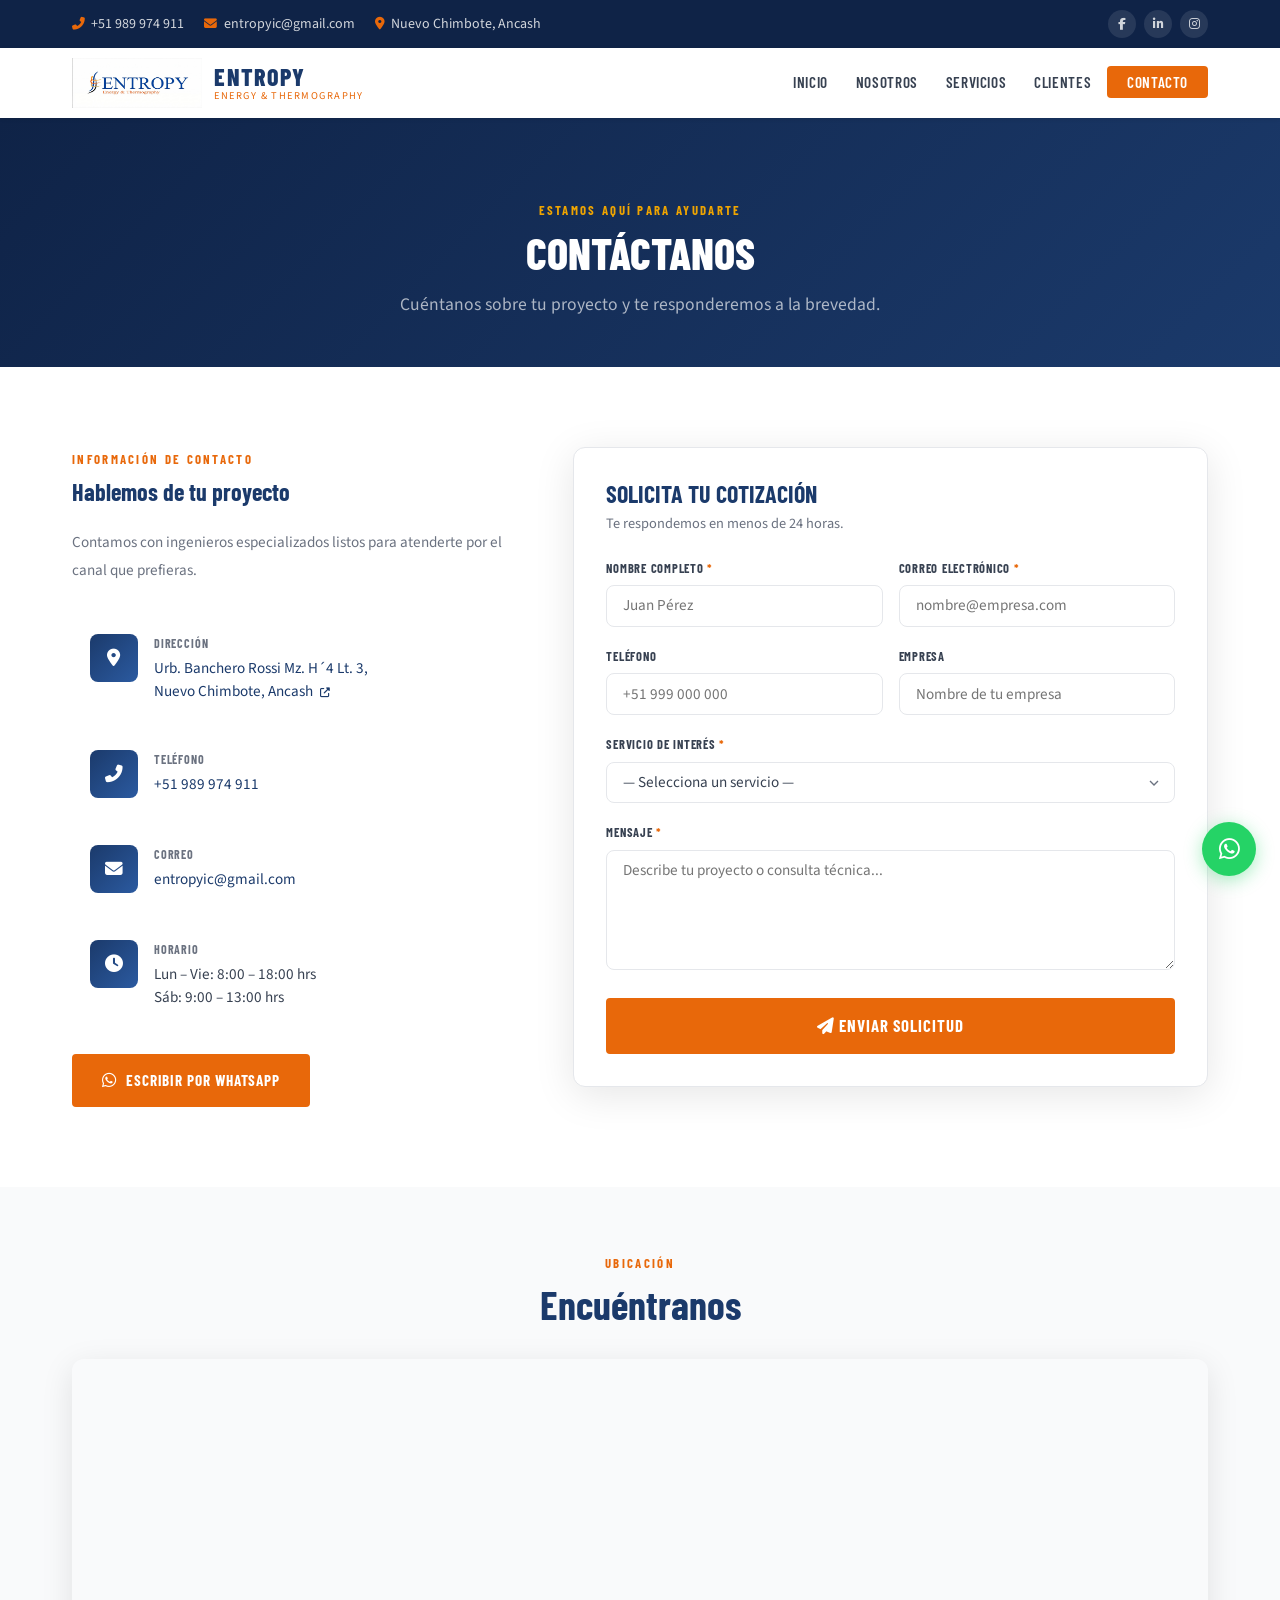
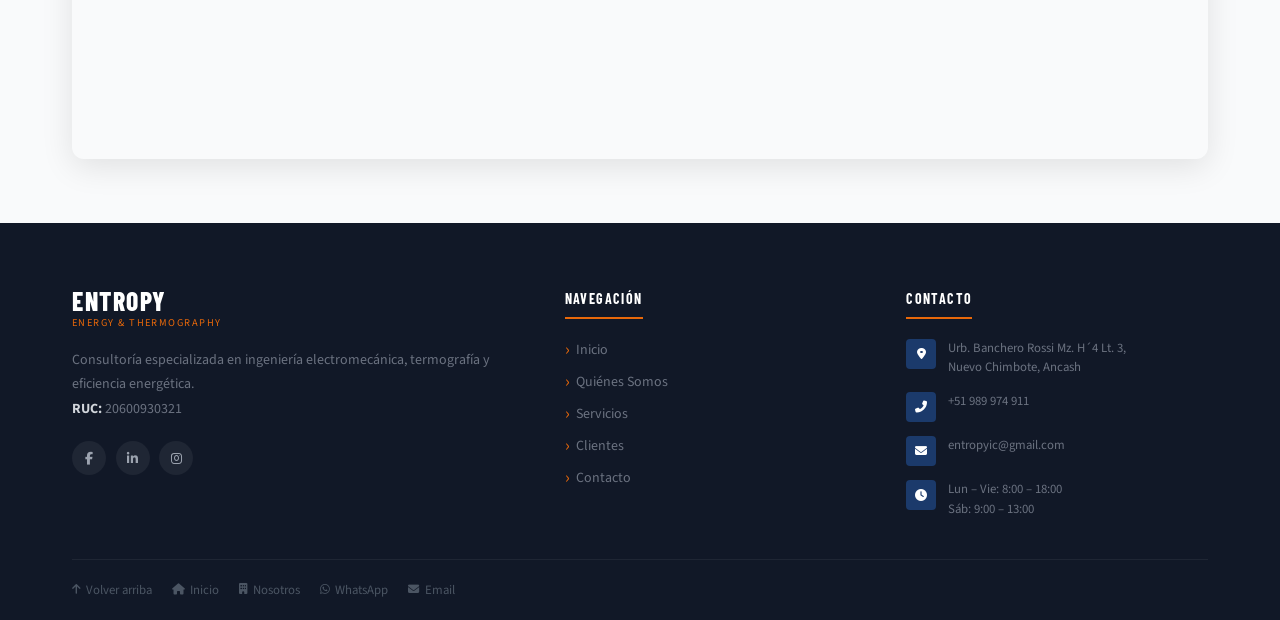
==== contacto.html @ e8231952 "first commit" ====
<!DOCTYPE html>
<html lang="es">
<head>
  <meta charset="UTF-8">
  <meta name="viewport" content="width=device-width, initial-scale=1.0">
  <meta name="description" content="Contacta a Entropy E.I.R.L. — Solicita cotización o consulta técnica especializada.">
  <title>Contacto | Entropy Energy & Thermography</title>
  <link rel="stylesheet" href="css/normalize.css">
  <link rel="stylesheet" href="https://cdnjs.cloudflare.com/ajax/libs/font-awesome/6.5.1/css/all.min.css">
  <link rel="preconnect" href="https://fonts.googleapis.com">
  <link rel="preconnect" href="https://fonts.gstatic.com" crossorigin>
  <link href="https://fonts.googleapis.com/css2?family=Barlow+Condensed:wght@400;600;700;800&family=Source+Sans+3:wght@300;400;600;700&display=swap" rel="stylesheet">
  <link rel="stylesheet" href="css/style.css">
</head>
<body>

  <!-- TOPBAR -->
  <div class="topbar">
    <div class="container">
      <div class="topbar__inner">
        <div class="topbar__contacts">
          <a href="tel:+51989974911" class="topbar__item">
            <i class="fas fa-phone-alt"></i>
            <span>+51 989 974 911</span>
          </a>
          <a href="mailto:entropyic@gmail.com" class="topbar__item topbar__item--hide-sm">
            <i class="fas fa-envelope"></i>
            <span>entropyic@gmail.com</span>
          </a>
          <span class="topbar__item topbar__item--hide-sm">
            <i class="fas fa-map-marker-alt"></i>
            <span>Nuevo Chimbote, Ancash</span>
          </span>
        </div>
        <div class="topbar__right">
          <div class="topbar__social">
            <a href="#" class="topbar__social-link" aria-label="Facebook"><i class="fab fa-facebook-f"></i></a>
            <a href="#" class="topbar__social-link" aria-label="LinkedIn"><i class="fab fa-linkedin-in"></i></a>
            <a href="#" class="topbar__social-link" aria-label="Instagram"><i class="fab fa-instagram"></i></a>
          </div>
        </div>
      </div>
    </div>
  </div>

  <!-- HEADER -->
  <header class="header" id="header">
    <div class="container">
      <nav class="nav" role="navigation" aria-label="Navegación principal">
        <a href="index.html" class="nav__logo-text" aria-label="Entropy - Inicio">
          <img src="images/entropy-logo.webp" alt="" class="nav__logo-symbol" aria-hidden="true">
          <div class="nav__logo-wordmark">
            <span class="nav__logo-name">Entropy</span>
            <span class="nav__logo-sub">Energy &amp; Thermography</span>
          </div>
        </a>
        <ul class="nav__menu" role="list">
          <li><a href="index.html" class="nav__link">Inicio</a></li>
          <li><a href="nosotros.html" class="nav__link">Nosotros</a></li>
          <li><a href="index.html#servicios" class="nav__link">Servicios</a></li>
          <li><a href="index.html#clientes" class="nav__link">Clientes</a></li>
          <li><a href="contacto.html" class="nav__link nav__cta nav__link--active">Contacto</a></li>
        </ul>
        <button class="nav__toggle" aria-label="Abrir menú" aria-expanded="false">
          <span class="nav__toggle-bar"></span>
          <span class="nav__toggle-bar"></span>
          <span class="nav__toggle-bar"></span>
        </button>
      </nav>
    </div>
    <nav class="nav__mobile" aria-label="Menú móvil">
      <a href="index.html" class="nav__mobile-link">Inicio</a>
      <a href="nosotros.html" class="nav__mobile-link">Nosotros</a>
      <a href="index.html#servicios" class="nav__mobile-link">Servicios</a>
      <a href="index.html#clientes" class="nav__mobile-link">Clientes</a>
      <a href="contacto.html" class="nav__mobile-link">Contacto</a>
    </nav>
  </header>

  <main>

    <section class="contact-hero" aria-labelledby="contact-title">
      <div class="container">
        <span class="section__eyebrow" style="color:#F0A500;">Estamos aquí para ayudarte</span>
        <h1 class="contact-hero__title" id="contact-title">Contáctanos</h1>
        <p class="contact-hero__subtitle">Cuéntanos sobre tu proyecto y te responderemos a la brevedad.</p>
      </div>
    </section>

    <section class="contact-section">
      <div class="container">
        <div class="contact-section__grid">

          <!-- Info -->
          <div>
            <span class="section__eyebrow">Información de Contacto</span>
            <h2 class="section__title" style="font-size:1.5rem;margin-bottom:1.5rem;">Hablemos de tu proyecto</h2>
            <p style="color:var(--gray-500);line-height:1.8;margin-bottom:2rem;font-size:0.95rem;">
              Contamos con ingenieros especializados listos para atenderte por el canal que prefieras.
            </p>

            <div class="contact-info__card">
              <div class="contact-info__icon"><i class="fas fa-map-marker-alt"></i></div>
              <div>
                <div class="contact-info__label">Dirección</div>
                <div class="contact-info__value">
                  <a href="https://maps.google.com/?q=Nuevo+Chimbote+Ancash+Peru" target="_blank" rel="noopener">
                    Urb. Banchero Rossi Mz. H´4 Lt. 3,<br>Nuevo Chimbote, Ancash
                    <i class="fas fa-external-link-alt" style="font-size:0.65em;margin-left:4px;"></i>
                  </a>
                </div>
              </div>
            </div>

            <div class="contact-info__card">
              <div class="contact-info__icon"><i class="fas fa-phone-alt"></i></div>
              <div>
                <div class="contact-info__label">Teléfono</div>
                <div class="contact-info__value">
                  <a href="tel:+51989974911">+51 989 974 911</a>
                </div>
              </div>
            </div>

            <div class="contact-info__card">
              <div class="contact-info__icon"><i class="fas fa-envelope"></i></div>
              <div>
                <div class="contact-info__label">Correo</div>
                <div class="contact-info__value">
                  <a href="mailto:entropyic@gmail.com">entropyic@gmail.com</a>
                </div>
              </div>
            </div>

            <div class="contact-info__card">
              <div class="contact-info__icon"><i class="fas fa-clock"></i></div>
              <div>
                <div class="contact-info__label">Horario</div>
                <div class="contact-info__value">Lun – Vie: 8:00 – 18:00 hrs<br>Sáb: 9:00 – 13:00 hrs</div>
              </div>
            </div>

            <a href="https://wa.me/51989974911?text=Hola%2C%20deseo%20una%20cotizaci%C3%B3n" target="_blank" rel="noopener noreferrer" class="btn btn--primary" style="margin-top:1rem;">
              <i class="fab fa-whatsapp" style="font-size:1.1em;"></i> Escribir por WhatsApp
            </a>
          </div>

          <!-- Formulario -->
          <div class="fade-up">
            <div class="form">
              <h2 class="form__title">Solicita tu Cotización</h2>
              <p class="form__subtitle">Te respondemos en menos de 24 horas.</p>

              <!-- Cambia YOUR_FORM_ID por tu ID de Formspree -->
              <form id="contact-form" action="https://formspree.io/f/YOUR_FORM_ID" method="POST" novalidate>

                <div class="form__row">
                  <div class="form__group">
                    <label for="name" class="form__label">Nombre completo <span>*</span></label>
                    <input type="text" id="name" name="name" class="form__input" placeholder="Juan Pérez" required autocomplete="name">
                    <span class="form__error" id="error-name">Ingresa tu nombre completo.</span>
                  </div>
                  <div class="form__group">
                    <label for="email" class="form__label">Correo electrónico <span>*</span></label>
                    <input type="email" id="email" name="email" class="form__input" placeholder="nombre@empresa.com" required autocomplete="email">
                    <span class="form__error" id="error-email">Ingresa un correo válido.</span>
                  </div>
                </div>

                <div class="form__row">
                  <div class="form__group">
                    <label for="phone" class="form__label">Teléfono</label>
                    <input type="tel" id="phone" name="phone" class="form__input" placeholder="+51 999 000 000" autocomplete="tel">
                  </div>
                  <div class="form__group">
                    <label for="company" class="form__label">Empresa</label>
                    <input type="text" id="company" name="company" class="form__input" placeholder="Nombre de tu empresa" autocomplete="organization">
                  </div>
                </div>

                <div class="form__group">
                  <label for="service" class="form__label">Servicio de interés <span>*</span></label>
                  <select id="service" name="service" class="form__select" required>
                    <option value="" disabled selected>— Selecciona un servicio —</option>
                    <option value="termografia">Termografía Infrarroja</option>
                    <option value="inventario">Inventario de Activos</option>
                    <option value="electrificacion">Proyectos de Electrificación MT</option>
                    <option value="mantenimiento">Mantenimiento Eléctrico MT/BT</option>
                    <option value="otro">Otro</option>
                  </select>
                  <span class="form__error" id="error-service">Selecciona un servicio.</span>
                </div>

                <div class="form__group">
                  <label for="message" class="form__label">Mensaje <span>*</span></label>
                  <textarea id="message" name="message" class="form__textarea" placeholder="Describe tu proyecto o consulta técnica..." required></textarea>
                  <span class="form__error" id="error-message">Escribe tu mensaje.</span>
                </div>

                <button type="submit" class="btn btn--primary btn--lg form__btn">
                  <span class="btn-text"><i class="fas fa-paper-plane"></i> Enviar Solicitud</span>
                  <span class="btn-loading"><div class="spinner"></div> Enviando...</span>
                </button>

              </form>

              <div class="form__success" aria-live="polite">
                <div class="form__success-icon"><i class="fas fa-check"></i></div>
                <h3 style="font-size:1.25rem;color:var(--blue);margin-bottom:0.75rem;">¡Mensaje enviado!</h3>
                <p style="color:var(--gray-500);">Un especialista de Entropy se pondrá en contacto contigo en las próximas 24 horas.</p>
              </div>
            </div>
          </div>

        </div>
      </div>
    </section>

    <!-- Mapa -->
    <section class="map-section">
      <div class="container">
        <div class="section__header" style="margin-bottom:2rem;">
          <span class="section__eyebrow">Ubicación</span>
          <h2 class="section__title">Encuéntranos</h2>
        </div>
        <div class="map-container">
          <iframe
            src="https://www.google.com/maps/embed?pb=!1m18!1m12!1m3!1d31195.2!2d-78.5936!3d-9.1197!2m3!1f0!2f0!3f0!3m2!1i1024!2i768!4f13.1!3m3!1m2!1s0x91a9a7c2e5e89261%3A0x7e2f8c4d3e14a1c!2sNuevo%20Chimbote%2C%20Peru!5e0!3m2!1ses!2spe!4v1700000000000!5m2!1ses!2spe"
            allowfullscreen loading="lazy" referrerpolicy="no-referrer-when-downgrade"
            title="Ubicación Nuevo Chimbote, Ancash">
          </iframe>
        </div>
      </div>
    </section>

  </main>

  <!-- FOOTER -->
  <footer class="footer" role="contentinfo" id="footer">
    <div class="container">
      <div class="footer__main">
        <div>
          <div class="footer__brand-name">ENTROPY</div>
          <div class="footer__brand-sub">Energy &amp; Thermography</div>
          <p class="footer__desc">Consultoría especializada en ingeniería electromecánica, termografía y eficiencia energética.<br><strong style="color:#d1d5db;">RUC:</strong> 20600930321</p>
          <div class="footer__social">
            <a href="#" class="footer__social-link" aria-label="Facebook"><i class="fab fa-facebook-f"></i></a>
            <a href="#" class="footer__social-link" aria-label="LinkedIn"><i class="fab fa-linkedin-in"></i></a>
            <a href="#" class="footer__social-link" aria-label="Instagram"><i class="fab fa-instagram"></i></a>
          </div>
        </div>
        <div>
          <h3 class="footer__col-title">Navegación</h3>
          <ul class="footer__links">
            <li><a href="index.html" class="footer__link">Inicio</a></li>
            <li><a href="nosotros.html" class="footer__link">Quiénes Somos</a></li>
            <li><a href="index.html#servicios" class="footer__link">Servicios</a></li>
            <li><a href="index.html#clientes" class="footer__link">Clientes</a></li>
            <li><a href="contacto.html" class="footer__link">Contacto</a></li>
          </ul>
        </div>
        <div>
          <h3 class="footer__col-title">Contacto</h3>
          <ul class="footer__contact-list">
            <li class="footer__contact-item">
              <div class="footer__contact-icon"><i class="fas fa-map-marker-alt"></i></div>
              <div class="footer__contact-text">Urb. Banchero Rossi Mz. H´4 Lt. 3,<br>Nuevo Chimbote, Ancash</div>
            </li>
            <li class="footer__contact-item">
              <div class="footer__contact-icon"><i class="fas fa-phone-alt"></i></div>
              <div class="footer__contact-text"><a href="tel:+51989974911">+51 989 974 911</a></div>
            </li>
            <li class="footer__contact-item">
              <div class="footer__contact-icon"><i class="fas fa-envelope"></i></div>
              <div class="footer__contact-text"><a href="mailto:entropyic@gmail.com">entropyic@gmail.com</a></div>
            </li>
            <li class="footer__contact-item">
              <div class="footer__contact-icon"><i class="fas fa-clock"></i></div>
              <div class="footer__contact-text">Lun – Vie: 8:00 – 18:00<br>Sáb: 9:00 – 13:00</div>
            </li>
          </ul>
        </div>
      </div>
      <div class="footer__bottom">
        <div class="footer__bottom-links">
          <a href="#" onclick="window.scrollTo({top:0,behavior:'smooth'});return false;" class="footer__bottom-link"><i class="fas fa-arrow-up"></i> Volver arriba</a>
          <a href="index.html" class="footer__bottom-link"><i class="fas fa-home"></i> Inicio</a>
          <a href="nosotros.html" class="footer__bottom-link"><i class="fas fa-building"></i> Nosotros</a>
          <a href="https://wa.me/51989974911" target="_blank" rel="noopener" class="footer__bottom-link"><i class="fab fa-whatsapp"></i> WhatsApp</a>
          <a href="mailto:entropyic@gmail.com" class="footer__bottom-link"><i class="fas fa-envelope"></i> Email</a>
        </div>
      </div>
    </div>
  </footer>

  <a href="https://wa.me/51989974911?text=Hola%2C%20deseo%20una%20cotizaci%C3%B3n" class="whatsapp-btn" target="_blank" rel="noopener noreferrer" aria-label="WhatsApp">
    <i class="fab fa-whatsapp"></i>
  </a>
  <script src="js/main.js"></script>
</body>
</html>
---- css/style.css ----
/* ============================================================
   ENTROPY: Energy & Thermography — style.css
   Archivo principal: importa todos los módulos CSS.
   Edita los módulos en css/modules/ según corresponda.
   ============================================================ */

@import url('modules/_base.css');
@import url('modules/_buttons.css');
@import url('modules/_header.css');
@import url('modules/_hero.css');
@import url('modules/_about.css');
@import url('modules/_services.css');
@import url('modules/_clients.css');
@import url('modules/_cta-footer.css');
@import url('modules/_pages.css');
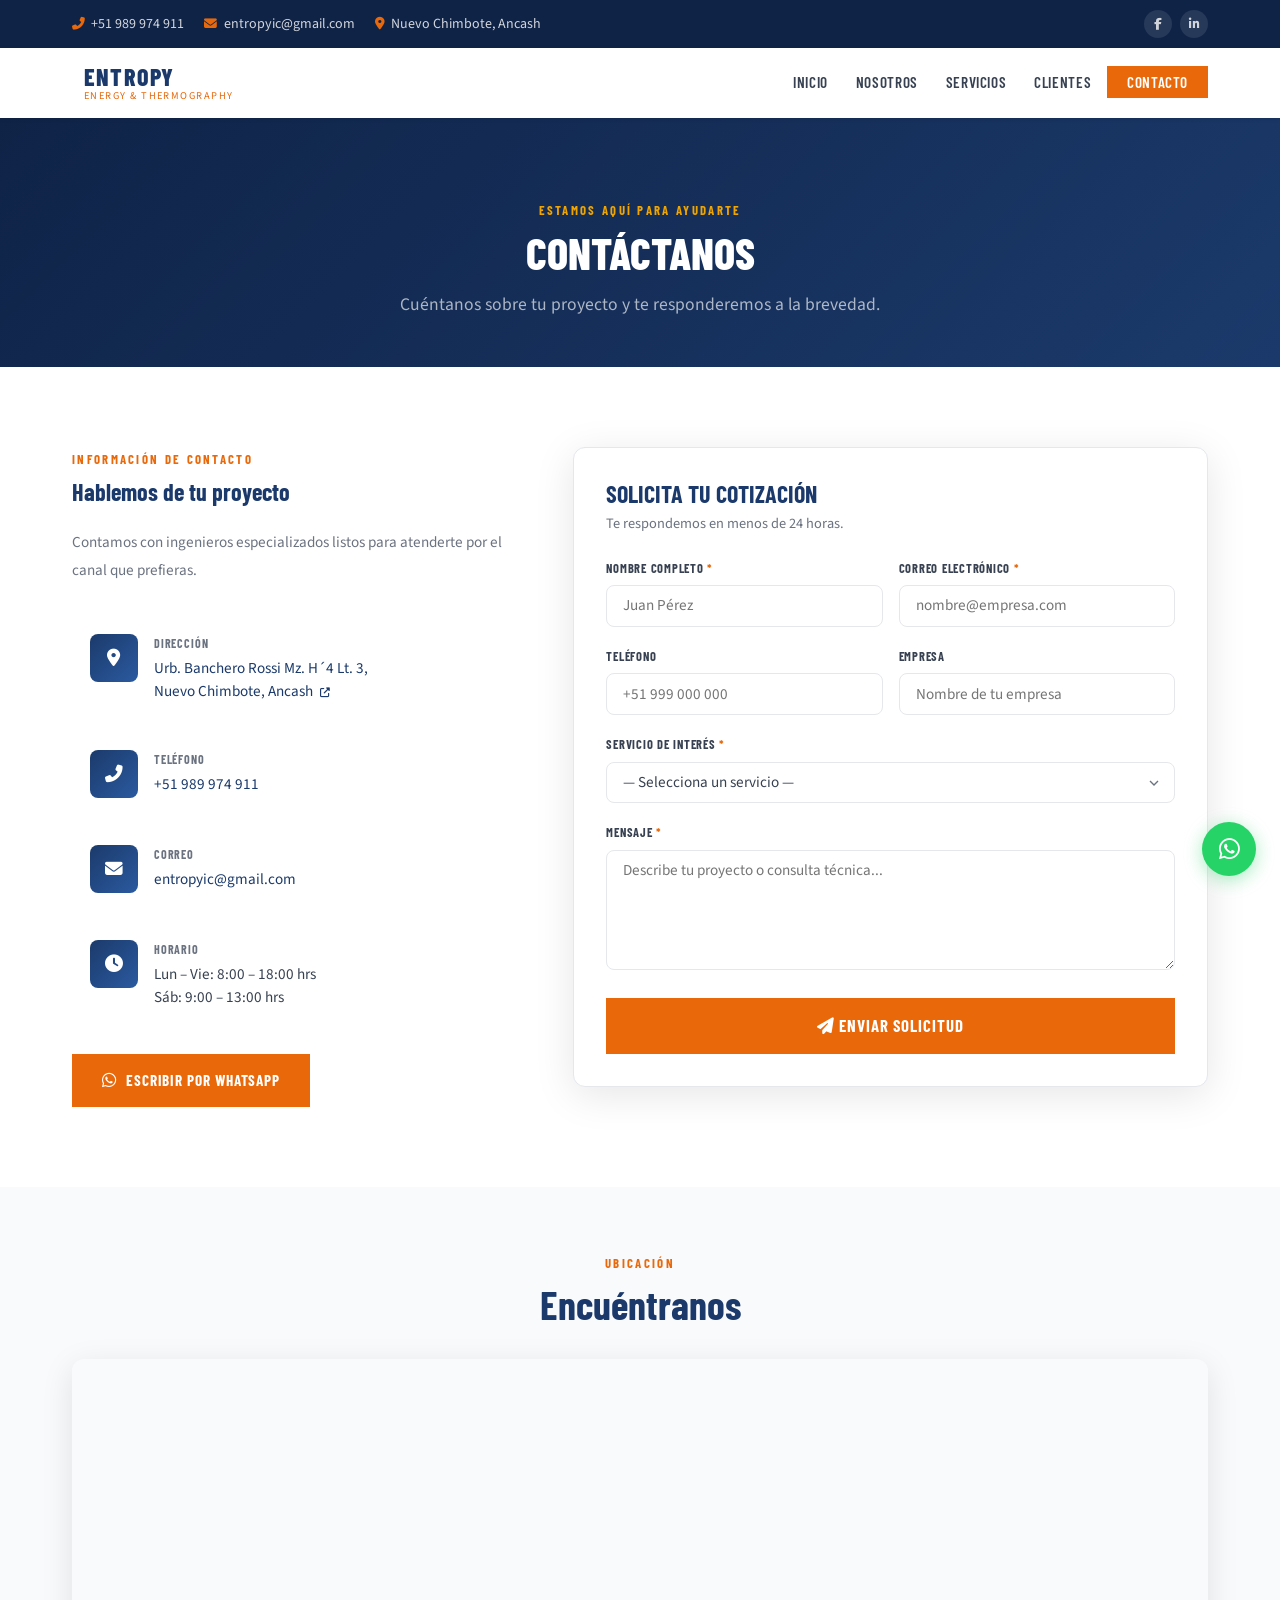
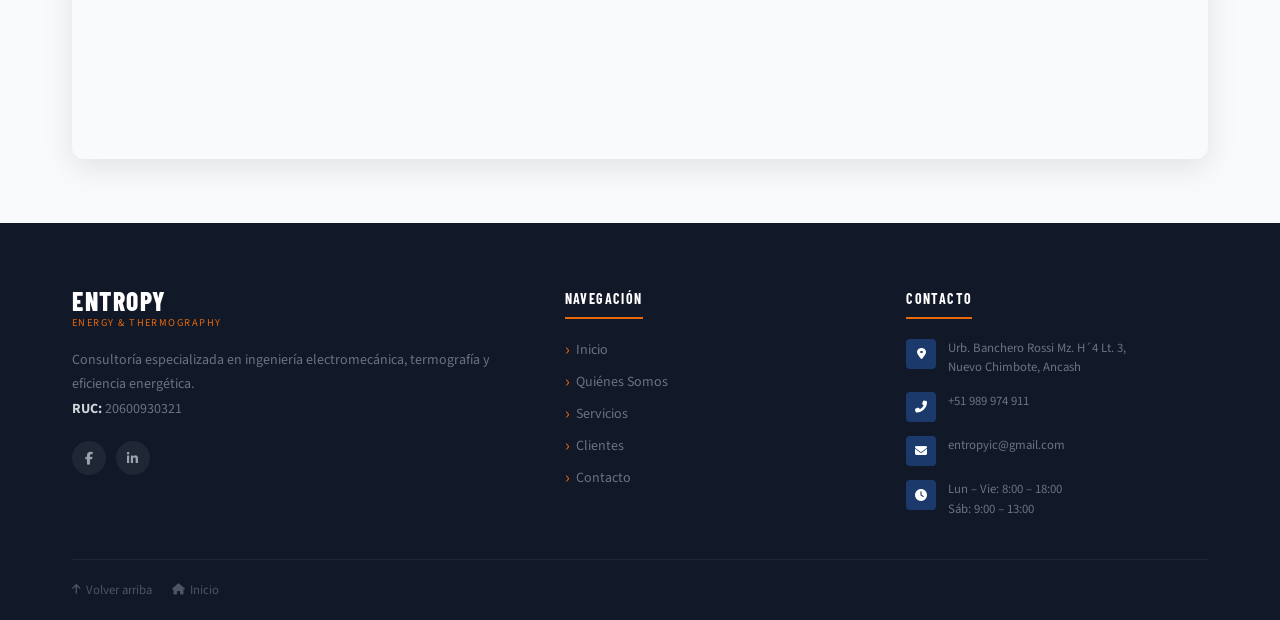
==== commit cd8b088b: "Correciones generales" ====
--- a/contacto.html
+++ b/contacto.html
@@ -1,301 +1,528 @@
-<!DOCTYPE html>
+<!doctype html>
 <html lang="es">
-<head>
-  <meta charset="UTF-8">
-  <meta name="viewport" content="width=device-width, initial-scale=1.0">
-  <meta name="description" content="Contacta a Entropy E.I.R.L. — Solicita cotización o consulta técnica especializada.">
-  <title>Contacto | Entropy Energy & Thermography</title>
-  <link rel="stylesheet" href="css/normalize.css">
-  <link rel="stylesheet" href="https://cdnjs.cloudflare.com/ajax/libs/font-awesome/6.5.1/css/all.min.css">
-  <link rel="preconnect" href="https://fonts.googleapis.com">
-  <link rel="preconnect" href="https://fonts.gstatic.com" crossorigin>
-  <link href="https://fonts.googleapis.com/css2?family=Barlow+Condensed:wght@400;600;700;800&family=Source+Sans+3:wght@300;400;600;700&display=swap" rel="stylesheet">
-  <link rel="stylesheet" href="css/style.css">
-</head>
-<body>
-
-  <!-- TOPBAR -->
-  <div class="topbar">
-    <div class="container">
-      <div class="topbar__inner">
-        <div class="topbar__contacts">
-          <a href="tel:+51989974911" class="topbar__item">
-            <i class="fas fa-phone-alt"></i>
-            <span>+51 989 974 911</span>
-          </a>
-          <a href="mailto:entropyic@gmail.com" class="topbar__item topbar__item--hide-sm">
-            <i class="fas fa-envelope"></i>
-            <span>entropyic@gmail.com</span>
-          </a>
-          <span class="topbar__item topbar__item--hide-sm">
-            <i class="fas fa-map-marker-alt"></i>
-            <span>Nuevo Chimbote, Ancash</span>
-          </span>
-        </div>
-        <div class="topbar__right">
-          <div class="topbar__social">
-            <a href="#" class="topbar__social-link" aria-label="Facebook"><i class="fab fa-facebook-f"></i></a>
-            <a href="#" class="topbar__social-link" aria-label="LinkedIn"><i class="fab fa-linkedin-in"></i></a>
-            <a href="#" class="topbar__social-link" aria-label="Instagram"><i class="fab fa-instagram"></i></a>
+  <head>
+    <meta charset="UTF-8" />
+    <meta name="viewport" content="width=device-width, initial-scale=1.0" />
+    <meta
+      name="description"
+      content="Contacta a Entropy E.I.R.L. — Solicita cotización o consulta técnica especializada."
+    />
+    <title>Contacto | Entropy Energy & Thermography</title>
+    <link rel="stylesheet" href="css/normalize.css" />
+    <link
+      rel="stylesheet"
+      href="https://cdnjs.cloudflare.com/ajax/libs/font-awesome/6.5.1/css/all.min.css"
+    />
+    <link rel="preconnect" href="https://fonts.googleapis.com" />
+    <link rel="preconnect" href="https://fonts.gstatic.com" crossorigin />
+    <link
+      href="https://fonts.googleapis.com/css2?family=Barlow+Condensed:wght@400;600;700;800&family=Source+Sans+3:wght@300;400;600;700&display=swap"
+      rel="stylesheet"
+    />
+    <link rel="stylesheet" href="css/style.css" />
+  </head>
+  <body>
+    <!-- TOPBAR -->
+    <div class="topbar">
+      <div class="container">
+        <div class="topbar__inner">
+          <div class="topbar__contacts">
+            <a href="tel:+51989974911" class="topbar__item">
+              <i class="fas fa-phone-alt"></i>
+              <span>+51 989 974 911</span>
+            </a>
+            <a
+              href="mailto:entropyic@gmail.com"
+              class="topbar__item topbar__item--hide-sm"
+            >
+              <i class="fas fa-envelope"></i>
+              <span>entropyic@gmail.com</span>
+            </a>
+            <span class="topbar__item topbar__item--hide-sm">
+              <i class="fas fa-map-marker-alt"></i>
+              <span>Nuevo Chimbote, Ancash</span>
+            </span>
+          </div>
+          <div class="topbar__right">
+            <div class="topbar__social">
+              <a
+                href="https://web.facebook.com/profile.php?id=100057164932323&locale=zh_CN"
+                class="topbar__social-link"
+                aria-label="Facebook"
+                target="_blank"
+                ><i class="fab fa-facebook-f"></i
+              ></a>
+              <a
+                href="#"
+                class="topbar__social-link"
+                aria-label="LinkedIn"
+                target="_blank"
+                ><i class="fab fa-linkedin-in"></i
+              ></a>
+            </div>
           </div>
         </div>
       </div>
     </div>
-  </div>
-
-  <!-- HEADER -->
-  <header class="header" id="header">
-    <div class="container">
-      <nav class="nav" role="navigation" aria-label="Navegación principal">
-        <a href="index.html" class="nav__logo-text" aria-label="Entropy - Inicio">
-          <img src="images/entropy-logo.webp" alt="" class="nav__logo-symbol" aria-hidden="true">
-          <div class="nav__logo-wordmark">
-            <span class="nav__logo-name">Entropy</span>
-            <span class="nav__logo-sub">Energy &amp; Thermography</span>
-          </div>
-        </a>
-        <ul class="nav__menu" role="list">
-          <li><a href="index.html" class="nav__link">Inicio</a></li>
-          <li><a href="nosotros.html" class="nav__link">Nosotros</a></li>
-          <li><a href="index.html#servicios" class="nav__link">Servicios</a></li>
-          <li><a href="index.html#clientes" class="nav__link">Clientes</a></li>
-          <li><a href="contacto.html" class="nav__link nav__cta nav__link--active">Contacto</a></li>
-        </ul>
-        <button class="nav__toggle" aria-label="Abrir menú" aria-expanded="false">
-          <span class="nav__toggle-bar"></span>
-          <span class="nav__toggle-bar"></span>
-          <span class="nav__toggle-bar"></span>
-        </button>
+
+    <!-- HEADER -->
+    <header class="header" id="header">
+      <div class="container">
+        <nav class="nav" role="navigation" aria-label="Navegación principal">
+          <a
+            href="index.html"
+            class="nav__logo-text"
+            aria-label="Entropy - Inicio"
+          >
+            <img src="" alt="" class="nav__logo-symbol" aria-hidden="true" />
+            <div class="nav__logo-wordmark">
+              <span class="nav__logo-name">Entropy</span>
+              <span class="nav__logo-sub">Energy &amp; Thermography</span>
+            </div>
+          </a>
+          <ul class="nav__menu" role="list">
+            <li><a href="index.html" class="nav__link">Inicio</a></li>
+            <li><a href="nosotros.html" class="nav__link">Nosotros</a></li>
+            <li>
+              <a href="index.html#servicios" class="nav__link">Servicios</a>
+            </li>
+            <li>
+              <a href="index.html#clientes" class="nav__link">Clientes</a>
+            </li>
+            <li>
+              <a
+                href="contacto.html"
+                class="nav__link nav__cta nav__link--active"
+                >Contacto</a
+              >
+            </li>
+          </ul>
+          <button
+            class="nav__toggle"
+            aria-label="Abrir menú"
+            aria-expanded="false"
+          >
+            <span class="nav__toggle-bar"></span>
+            <span class="nav__toggle-bar"></span>
+            <span class="nav__toggle-bar"></span>
+          </button>
+        </nav>
+      </div>
+      <nav class="nav__mobile" aria-label="Menú móvil">
+        <a href="index.html" class="nav__mobile-link">Inicio</a>
+        <a href="nosotros.html" class="nav__mobile-link">Nosotros</a>
+        <a href="index.html#servicios" class="nav__mobile-link">Servicios</a>
+        <a href="index.html#clientes" class="nav__mobile-link">Clientes</a>
+        <a href="contacto.html" class="nav__mobile-link">Contacto</a>
       </nav>
-    </div>
-    <nav class="nav__mobile" aria-label="Menú móvil">
-      <a href="index.html" class="nav__mobile-link">Inicio</a>
-      <a href="nosotros.html" class="nav__mobile-link">Nosotros</a>
-      <a href="index.html#servicios" class="nav__mobile-link">Servicios</a>
-      <a href="index.html#clientes" class="nav__mobile-link">Clientes</a>
-      <a href="contacto.html" class="nav__mobile-link">Contacto</a>
-    </nav>
-  </header>
-
-  <main>
-
-    <section class="contact-hero" aria-labelledby="contact-title">
-      <div class="container">
-        <span class="section__eyebrow" style="color:#F0A500;">Estamos aquí para ayudarte</span>
-        <h1 class="contact-hero__title" id="contact-title">Contáctanos</h1>
-        <p class="contact-hero__subtitle">Cuéntanos sobre tu proyecto y te responderemos a la brevedad.</p>
-      </div>
-    </section>
-
-    <section class="contact-section">
-      <div class="container">
-        <div class="contact-section__grid">
-
-          <!-- Info -->
-          <div>
-            <span class="section__eyebrow">Información de Contacto</span>
-            <h2 class="section__title" style="font-size:1.5rem;margin-bottom:1.5rem;">Hablemos de tu proyecto</h2>
-            <p style="color:var(--gray-500);line-height:1.8;margin-bottom:2rem;font-size:0.95rem;">
-              Contamos con ingenieros especializados listos para atenderte por el canal que prefieras.
-            </p>
-
-            <div class="contact-info__card">
-              <div class="contact-info__icon"><i class="fas fa-map-marker-alt"></i></div>
-              <div>
-                <div class="contact-info__label">Dirección</div>
-                <div class="contact-info__value">
-                  <a href="https://maps.google.com/?q=Nuevo+Chimbote+Ancash+Peru" target="_blank" rel="noopener">
-                    Urb. Banchero Rossi Mz. H´4 Lt. 3,<br>Nuevo Chimbote, Ancash
-                    <i class="fas fa-external-link-alt" style="font-size:0.65em;margin-left:4px;"></i>
-                  </a>
+    </header>
+
+    <main>
+      <section class="contact-hero" aria-labelledby="contact-title">
+        <div class="container">
+          <span class="section__eyebrow" style="color: #f0a500"
+            >Estamos aquí para ayudarte</span
+          >
+          <h1 class="contact-hero__title" id="contact-title">Contáctanos</h1>
+          <p class="contact-hero__subtitle">
+            Cuéntanos sobre tu proyecto y te responderemos a la brevedad.
+          </p>
+        </div>
+      </section>
+
+      <section class="contact-section">
+        <div class="container">
+          <div class="contact-section__grid">
+            <!-- Info -->
+            <div>
+              <span class="section__eyebrow">Información de Contacto</span>
+              <h2
+                class="section__title"
+                style="font-size: 1.5rem; margin-bottom: 1.5rem"
+              >
+                Hablemos de tu proyecto
+              </h2>
+              <p
+                style="
+                  color: var(--gray-500);
+                  line-height: 1.8;
+                  margin-bottom: 2rem;
+                  font-size: 0.95rem;
+                "
+              >
+                Contamos con ingenieros especializados listos para atenderte por
+                el canal que prefieras.
+              </p>
+
+              <div class="contact-info__card">
+                <div class="contact-info__icon">
+                  <i class="fas fa-map-marker-alt"></i>
+                </div>
+                <div>
+                  <div class="contact-info__label">Dirección</div>
+                  <div class="contact-info__value">
+                    <a
+                      href="https://maps.google.com/?q=Nuevo+Chimbote+Ancash+Peru"
+                      target="_blank"
+                      rel="noopener"
+                    >
+                      Urb. Banchero Rossi Mz. H´4 Lt. 3,<br />Nuevo Chimbote,
+                      Ancash
+                      <i
+                        class="fas fa-external-link-alt"
+                        style="font-size: 0.65em; margin-left: 4px"
+                      ></i>
+                    </a>
+                  </div>
+                </div>
+              </div>
+
+              <div class="contact-info__card">
+                <div class="contact-info__icon">
+                  <i class="fas fa-phone-alt"></i>
+                </div>
+                <div>
+                  <div class="contact-info__label">Teléfono</div>
+                  <div class="contact-info__value">
+                    <a href="tel:+51989974911">+51 989 974 911</a>
+                  </div>
+                </div>
+              </div>
+
+              <div class="contact-info__card">
+                <div class="contact-info__icon">
+                  <i class="fas fa-envelope"></i>
+                </div>
+                <div>
+                  <div class="contact-info__label">Correo</div>
+                  <div class="contact-info__value">
+                    <a href="mailto:entropyic@gmail.com">entropyic@gmail.com</a>
+                  </div>
+                </div>
+              </div>
+
+              <div class="contact-info__card">
+                <div class="contact-info__icon">
+                  <i class="fas fa-clock"></i>
+                </div>
+                <div>
+                  <div class="contact-info__label">Horario</div>
+                  <div class="contact-info__value">
+                    Lun – Vie: 8:00 – 18:00 hrs<br />Sáb: 9:00 – 13:00 hrs
+                  </div>
+                </div>
+              </div>
+
+              <a
+                href="https://wa.me/51989974911?text=Hola%2C%20deseo%20una%20cotizaci%C3%B3n"
+                target="_blank"
+                rel="noopener noreferrer"
+                class="btn btn--primary"
+                style="margin-top: 1rem"
+              >
+                <i class="fab fa-whatsapp" style="font-size: 1.1em"></i>
+                Escribir por WhatsApp
+              </a>
+            </div>
+
+            <!-- Formulario -->
+            <div class="fade-up">
+              <div class="form">
+                <h2 class="form__title">Solicita tu Cotización</h2>
+                <p class="form__subtitle">
+                  Te respondemos en menos de 24 horas.
+                </p>
+
+                <!-- Cambia YOUR_FORM_ID por tu ID de Formspree -->
+                <form
+                  id="contact-form"
+                  action="https://formspree.io/f/YOUR_FORM_ID"
+                  method="POST"
+                  novalidate
+                >
+                  <div class="form__row">
+                    <div class="form__group">
+                      <label for="name" class="form__label"
+                        >Nombre completo <span>*</span></label
+                      >
+                      <input
+                        type="text"
+                        id="name"
+                        name="name"
+                        class="form__input"
+                        placeholder="Juan Pérez"
+                        required
+                        autocomplete="name"
+                      />
+                      <span class="form__error" id="error-name"
+                        >Ingresa tu nombre completo.</span
+                      >
+                    </div>
+                    <div class="form__group">
+                      <label for="email" class="form__label"
+                        >Correo electrónico <span>*</span></label
+                      >
+                      <input
+                        type="email"
+                        id="email"
+                        name="email"
+                        class="form__input"
+                        placeholder="nombre@empresa.com"
+                        required
+                        autocomplete="email"
+                      />
+                      <span class="form__error" id="error-email"
+                        >Ingresa un correo válido.</span
+                      >
+                    </div>
+                  </div>
+
+                  <div class="form__row">
+                    <div class="form__group">
+                      <label for="phone" class="form__label">Teléfono</label>
+                      <input
+                        type="tel"
+                        id="phone"
+                        name="phone"
+                        class="form__input"
+                        placeholder="+51 999 000 000"
+                        autocomplete="tel"
+                      />
+                    </div>
+                    <div class="form__group">
+                      <label for="company" class="form__label">Empresa</label>
+                      <input
+                        type="text"
+                        id="company"
+                        name="company"
+                        class="form__input"
+                        placeholder="Nombre de tu empresa"
+                        autocomplete="organization"
+                      />
+                    </div>
+                  </div>
+
+                  <div class="form__group">
+                    <label for="service" class="form__label"
+                      >Servicio de interés <span>*</span></label
+                    >
+                    <select
+                      id="service"
+                      name="service"
+                      class="form__select"
+                      required
+                    >
+                      <option value="" disabled selected>
+                        — Selecciona un servicio —
+                      </option>
+                      <option value="termografia">
+                        Termografía Infrarroja
+                      </option>
+                      <option value="inventario">Inventario de Activos</option>
+                      <option value="electrificacion">
+                        Proyectos de Electrificación MT
+                      </option>
+                      <option value="mantenimiento">
+                        Mantenimiento Eléctrico MT/BT
+                      </option>
+                      <option value="otro">Otro</option>
+                    </select>
+                    <span class="form__error" id="error-service"
+                      >Selecciona un servicio.</span
+                    >
+                  </div>
+
+                  <div class="form__group">
+                    <label for="message" class="form__label"
+                      >Mensaje <span>*</span></label
+                    >
+                    <textarea
+                      id="message"
+                      name="message"
+                      class="form__textarea"
+                      placeholder="Describe tu proyecto o consulta técnica..."
+                      required
+                    ></textarea>
+                    <span class="form__error" id="error-message"
+                      >Escribe tu mensaje.</span
+                    >
+                  </div>
+
+                  <button
+                    type="submit"
+                    class="btn btn--primary btn--lg form__btn"
+                  >
+                    <span class="btn-text"
+                      ><i class="fas fa-paper-plane"></i> Enviar Solicitud</span
+                    >
+                    <span class="btn-loading"
+                      ><div class="spinner"></div>
+                      Enviando...</span
+                    >
+                  </button>
+                </form>
+
+                <div class="form__success" aria-live="polite">
+                  <div class="form__success-icon">
+                    <i class="fas fa-check"></i>
+                  </div>
+                  <h3
+                    style="
+                      font-size: 1.25rem;
+                      color: var(--blue);
+                      margin-bottom: 0.75rem;
+                    "
+                  >
+                    ¡Mensaje enviado!
+                  </h3>
+                  <p style="color: var(--gray-500)">
+                    Un especialista de Entropy se pondrá en contacto contigo en
+                    las próximas 24 horas.
+                  </p>
                 </div>
               </div>
             </div>
-
-            <div class="contact-info__card">
-              <div class="contact-info__icon"><i class="fas fa-phone-alt"></i></div>
-              <div>
-                <div class="contact-info__label">Teléfono</div>
-                <div class="contact-info__value">
+          </div>
+        </div>
+      </section>
+
+      <!-- Mapa -->
+      <section class="map-section">
+        <div class="container">
+          <div class="section__header" style="margin-bottom: 2rem">
+            <span class="section__eyebrow">Ubicación</span>
+            <h2 class="section__title">Encuéntranos</h2>
+          </div>
+          <div class="map-container">
+            <iframe
+              src="https://www.google.com/maps/embed?pb=!1m18!1m12!1m3!1d31195.2!2d-78.5936!3d-9.1197!2m3!1f0!2f0!3f0!3m2!1i1024!2i768!4f13.1!3m3!1m2!1s0x91a9a7c2e5e89261%3A0x7e2f8c4d3e14a1c!2sNuevo%20Chimbote%2C%20Peru!5e0!3m2!1ses!2spe!4v1700000000000!5m2!1ses!2spe"
+              allowfullscreen
+              loading="lazy"
+              referrerpolicy="no-referrer-when-downgrade"
+              title="Ubicación Nuevo Chimbote, Ancash"
+            >
+            </iframe>
+          </div>
+        </div>
+      </section>
+    </main>
+
+    <!-- FOOTER -->
+    <footer class="footer" role="contentinfo" id="footer">
+      <div class="container">
+        <div class="footer__main">
+          <div>
+            <div class="footer__brand-name">ENTROPY</div>
+            <div class="footer__brand-sub">Energy &amp; Thermography</div>
+            <p class="footer__desc">
+              Consultoría especializada en ingeniería electromecánica,
+              termografía y eficiencia energética.<br /><strong
+                style="color: #d1d5db"
+                >RUC:</strong
+              >
+              20600930321
+            </p>
+            <div class="footer__social">
+              <a
+                href="https://web.facebook.com/profile.php?id=100057164932323&locale=zh_CN"
+                class="footer__social-link"
+                aria-label="Facebook"
+                target="_blank"
+                ><i class="fab fa-facebook-f"></i
+              ></a>
+              <a
+                href="#"
+                class="footer__social-link"
+                aria-label="LinkedIn"
+                target="_blank"
+                ><i class="fab fa-linkedin-in"></i
+              ></a>
+            </div>
+          </div>
+          <div>
+            <h3 class="footer__col-title">Navegación</h3>
+            <ul class="footer__links">
+              <li><a href="index.html" class="footer__link">Inicio</a></li>
+              <li>
+                <a href="nosotros.html" class="footer__link">Quiénes Somos</a>
+              </li>
+              <li>
+                <a href="index.html#servicios" class="footer__link"
+                  >Servicios</a
+                >
+              </li>
+              <li>
+                <a href="index.html#clientes" class="footer__link">Clientes</a>
+              </li>
+              <li><a href="contacto.html" class="footer__link">Contacto</a></li>
+            </ul>
+          </div>
+          <div>
+            <h3 class="footer__col-title">Contacto</h3>
+            <ul class="footer__contact-list">
+              <li class="footer__contact-item">
+                <div class="footer__contact-icon">
+                  <i class="fas fa-map-marker-alt"></i>
+                </div>
+                <div class="footer__contact-text">
+                  Urb. Banchero Rossi Mz. H´4 Lt. 3,<br />Nuevo Chimbote, Ancash
+                </div>
+              </li>
+              <li class="footer__contact-item">
+                <div class="footer__contact-icon">
+                  <i class="fas fa-phone-alt"></i>
+                </div>
+                <div class="footer__contact-text">
                   <a href="tel:+51989974911">+51 989 974 911</a>
                 </div>
-              </div>
-            </div>
-
-            <div class="contact-info__card">
-              <div class="contact-info__icon"><i class="fas fa-envelope"></i></div>
-              <div>
-                <div class="contact-info__label">Correo</div>
-                <div class="contact-info__value">
+              </li>
+              <li class="footer__contact-item">
+                <div class="footer__contact-icon">
+                  <i class="fas fa-envelope"></i>
+                </div>
+                <div class="footer__contact-text">
                   <a href="mailto:entropyic@gmail.com">entropyic@gmail.com</a>
                 </div>
-              </div>
-            </div>
-
-            <div class="contact-info__card">
-              <div class="contact-info__icon"><i class="fas fa-clock"></i></div>
-              <div>
-                <div class="contact-info__label">Horario</div>
-                <div class="contact-info__value">Lun – Vie: 8:00 – 18:00 hrs<br>Sáb: 9:00 – 13:00 hrs</div>
-              </div>
-            </div>
-
-            <a href="https://wa.me/51989974911?text=Hola%2C%20deseo%20una%20cotizaci%C3%B3n" target="_blank" rel="noopener noreferrer" class="btn btn--primary" style="margin-top:1rem;">
-              <i class="fab fa-whatsapp" style="font-size:1.1em;"></i> Escribir por WhatsApp
-            </a>
-          </div>
-
-          <!-- Formulario -->
-          <div class="fade-up">
-            <div class="form">
-              <h2 class="form__title">Solicita tu Cotización</h2>
-              <p class="form__subtitle">Te respondemos en menos de 24 horas.</p>
-
-              <!-- Cambia YOUR_FORM_ID por tu ID de Formspree -->
-              <form id="contact-form" action="https://formspree.io/f/YOUR_FORM_ID" method="POST" novalidate>
-
-                <div class="form__row">
-                  <div class="form__group">
-                    <label for="name" class="form__label">Nombre completo <span>*</span></label>
-                    <input type="text" id="name" name="name" class="form__input" placeholder="Juan Pérez" required autocomplete="name">
-                    <span class="form__error" id="error-name">Ingresa tu nombre completo.</span>
-                  </div>
-                  <div class="form__group">
-                    <label for="email" class="form__label">Correo electrónico <span>*</span></label>
-                    <input type="email" id="email" name="email" class="form__input" placeholder="nombre@empresa.com" required autocomplete="email">
-                    <span class="form__error" id="error-email">Ingresa un correo válido.</span>
-                  </div>
-                </div>
-
-                <div class="form__row">
-                  <div class="form__group">
-                    <label for="phone" class="form__label">Teléfono</label>
-                    <input type="tel" id="phone" name="phone" class="form__input" placeholder="+51 999 000 000" autocomplete="tel">
-                  </div>
-                  <div class="form__group">
-                    <label for="company" class="form__label">Empresa</label>
-                    <input type="text" id="company" name="company" class="form__input" placeholder="Nombre de tu empresa" autocomplete="organization">
-                  </div>
-                </div>
-
-                <div class="form__group">
-                  <label for="service" class="form__label">Servicio de interés <span>*</span></label>
-                  <select id="service" name="service" class="form__select" required>
-                    <option value="" disabled selected>— Selecciona un servicio —</option>
-                    <option value="termografia">Termografía Infrarroja</option>
-                    <option value="inventario">Inventario de Activos</option>
-                    <option value="electrificacion">Proyectos de Electrificación MT</option>
-                    <option value="mantenimiento">Mantenimiento Eléctrico MT/BT</option>
-                    <option value="otro">Otro</option>
-                  </select>
-                  <span class="form__error" id="error-service">Selecciona un servicio.</span>
-                </div>
-
-                <div class="form__group">
-                  <label for="message" class="form__label">Mensaje <span>*</span></label>
-                  <textarea id="message" name="message" class="form__textarea" placeholder="Describe tu proyecto o consulta técnica..." required></textarea>
-                  <span class="form__error" id="error-message">Escribe tu mensaje.</span>
-                </div>
-
-                <button type="submit" class="btn btn--primary btn--lg form__btn">
-                  <span class="btn-text"><i class="fas fa-paper-plane"></i> Enviar Solicitud</span>
-                  <span class="btn-loading"><div class="spinner"></div> Enviando...</span>
-                </button>
-
-              </form>
-
-              <div class="form__success" aria-live="polite">
-                <div class="form__success-icon"><i class="fas fa-check"></i></div>
-                <h3 style="font-size:1.25rem;color:var(--blue);margin-bottom:0.75rem;">¡Mensaje enviado!</h3>
-                <p style="color:var(--gray-500);">Un especialista de Entropy se pondrá en contacto contigo en las próximas 24 horas.</p>
-              </div>
-            </div>
-          </div>
-
+              </li>
+              <li class="footer__contact-item">
+                <div class="footer__contact-icon">
+                  <i class="fas fa-clock"></i>
+                </div>
+                <div class="footer__contact-text">
+                  Lun – Vie: 8:00 – 18:00<br />Sáb: 9:00 – 13:00
+                </div>
+              </li>
+            </ul>
+          </div>
+        </div>
+        <div class="footer__bottom">
+          <div class="footer__bottom-links">
+            <a
+              href="#"
+              onclick="
+                window.scrollTo({ top: 0, behavior: 'smooth' });
+                return false;
+              "
+              class="footer__bottom-link"
+              ><i class="fas fa-arrow-up"></i> Volver arriba</a
+            >
+            <a href="index.html" class="footer__bottom-link"
+              ><i class="fas fa-home"></i> Inicio</a
+            >
+          </div>
         </div>
       </div>
-    </section>
-
-    <!-- Mapa -->
-    <section class="map-section">
-      <div class="container">
-        <div class="section__header" style="margin-bottom:2rem;">
-          <span class="section__eyebrow">Ubicación</span>
-          <h2 class="section__title">Encuéntranos</h2>
-        </div>
-        <div class="map-container">
-          <iframe
-            src="https://www.google.com/maps/embed?pb=!1m18!1m12!1m3!1d31195.2!2d-78.5936!3d-9.1197!2m3!1f0!2f0!3f0!3m2!1i1024!2i768!4f13.1!3m3!1m2!1s0x91a9a7c2e5e89261%3A0x7e2f8c4d3e14a1c!2sNuevo%20Chimbote%2C%20Peru!5e0!3m2!1ses!2spe!4v1700000000000!5m2!1ses!2spe"
-            allowfullscreen loading="lazy" referrerpolicy="no-referrer-when-downgrade"
-            title="Ubicación Nuevo Chimbote, Ancash">
-          </iframe>
-        </div>
-      </div>
-    </section>
-
-  </main>
-
-  <!-- FOOTER -->
-  <footer class="footer" role="contentinfo" id="footer">
-    <div class="container">
-      <div class="footer__main">
-        <div>
-          <div class="footer__brand-name">ENTROPY</div>
-          <div class="footer__brand-sub">Energy &amp; Thermography</div>
-          <p class="footer__desc">Consultoría especializada en ingeniería electromecánica, termografía y eficiencia energética.<br><strong style="color:#d1d5db;">RUC:</strong> 20600930321</p>
-          <div class="footer__social">
-            <a href="#" class="footer__social-link" aria-label="Facebook"><i class="fab fa-facebook-f"></i></a>
-            <a href="#" class="footer__social-link" aria-label="LinkedIn"><i class="fab fa-linkedin-in"></i></a>
-            <a href="#" class="footer__social-link" aria-label="Instagram"><i class="fab fa-instagram"></i></a>
-          </div>
-        </div>
-        <div>
-          <h3 class="footer__col-title">Navegación</h3>
-          <ul class="footer__links">
-            <li><a href="index.html" class="footer__link">Inicio</a></li>
-            <li><a href="nosotros.html" class="footer__link">Quiénes Somos</a></li>
-            <li><a href="index.html#servicios" class="footer__link">Servicios</a></li>
-            <li><a href="index.html#clientes" class="footer__link">Clientes</a></li>
-            <li><a href="contacto.html" class="footer__link">Contacto</a></li>
-          </ul>
-        </div>
-        <div>
-          <h3 class="footer__col-title">Contacto</h3>
-          <ul class="footer__contact-list">
-            <li class="footer__contact-item">
-              <div class="footer__contact-icon"><i class="fas fa-map-marker-alt"></i></div>
-              <div class="footer__contact-text">Urb. Banchero Rossi Mz. H´4 Lt. 3,<br>Nuevo Chimbote, Ancash</div>
-            </li>
-            <li class="footer__contact-item">
-              <div class="footer__contact-icon"><i class="fas fa-phone-alt"></i></div>
-              <div class="footer__contact-text"><a href="tel:+51989974911">+51 989 974 911</a></div>
-            </li>
-            <li class="footer__contact-item">
-              <div class="footer__contact-icon"><i class="fas fa-envelope"></i></div>
-              <div class="footer__contact-text"><a href="mailto:entropyic@gmail.com">entropyic@gmail.com</a></div>
-            </li>
-            <li class="footer__contact-item">
-              <div class="footer__contact-icon"><i class="fas fa-clock"></i></div>
-              <div class="footer__contact-text">Lun – Vie: 8:00 – 18:00<br>Sáb: 9:00 – 13:00</div>
-            </li>
-          </ul>
-        </div>
-      </div>
-      <div class="footer__bottom">
-        <div class="footer__bottom-links">
-          <a href="#" onclick="window.scrollTo({top:0,behavior:'smooth'});return false;" class="footer__bottom-link"><i class="fas fa-arrow-up"></i> Volver arriba</a>
-          <a href="index.html" class="footer__bottom-link"><i class="fas fa-home"></i> Inicio</a>
-          <a href="nosotros.html" class="footer__bottom-link"><i class="fas fa-building"></i> Nosotros</a>
-          <a href="https://wa.me/51989974911" target="_blank" rel="noopener" class="footer__bottom-link"><i class="fab fa-whatsapp"></i> WhatsApp</a>
-          <a href="mailto:entropyic@gmail.com" class="footer__bottom-link"><i class="fas fa-envelope"></i> Email</a>
-        </div>
-      </div>
-    </div>
-  </footer>
-
-  <a href="https://wa.me/51989974911?text=Hola%2C%20deseo%20una%20cotizaci%C3%B3n" class="whatsapp-btn" target="_blank" rel="noopener noreferrer" aria-label="WhatsApp">
-    <i class="fab fa-whatsapp"></i>
-  </a>
-  <script src="js/main.js"></script>
-</body>
+    </footer>
+
+    <a
+      href="https://wa.me/51989974911?text=Hola%2C%20deseo%20una%20cotizaci%C3%B3n"
+      class="whatsapp-btn"
+      target="_blank"
+      rel="noopener noreferrer"
+      aria-label="WhatsApp"
+    >
+      <i class="fab fa-whatsapp"></i>
+    </a>
+    <script src="js/main.js"></script>
+  </body>
 </html>
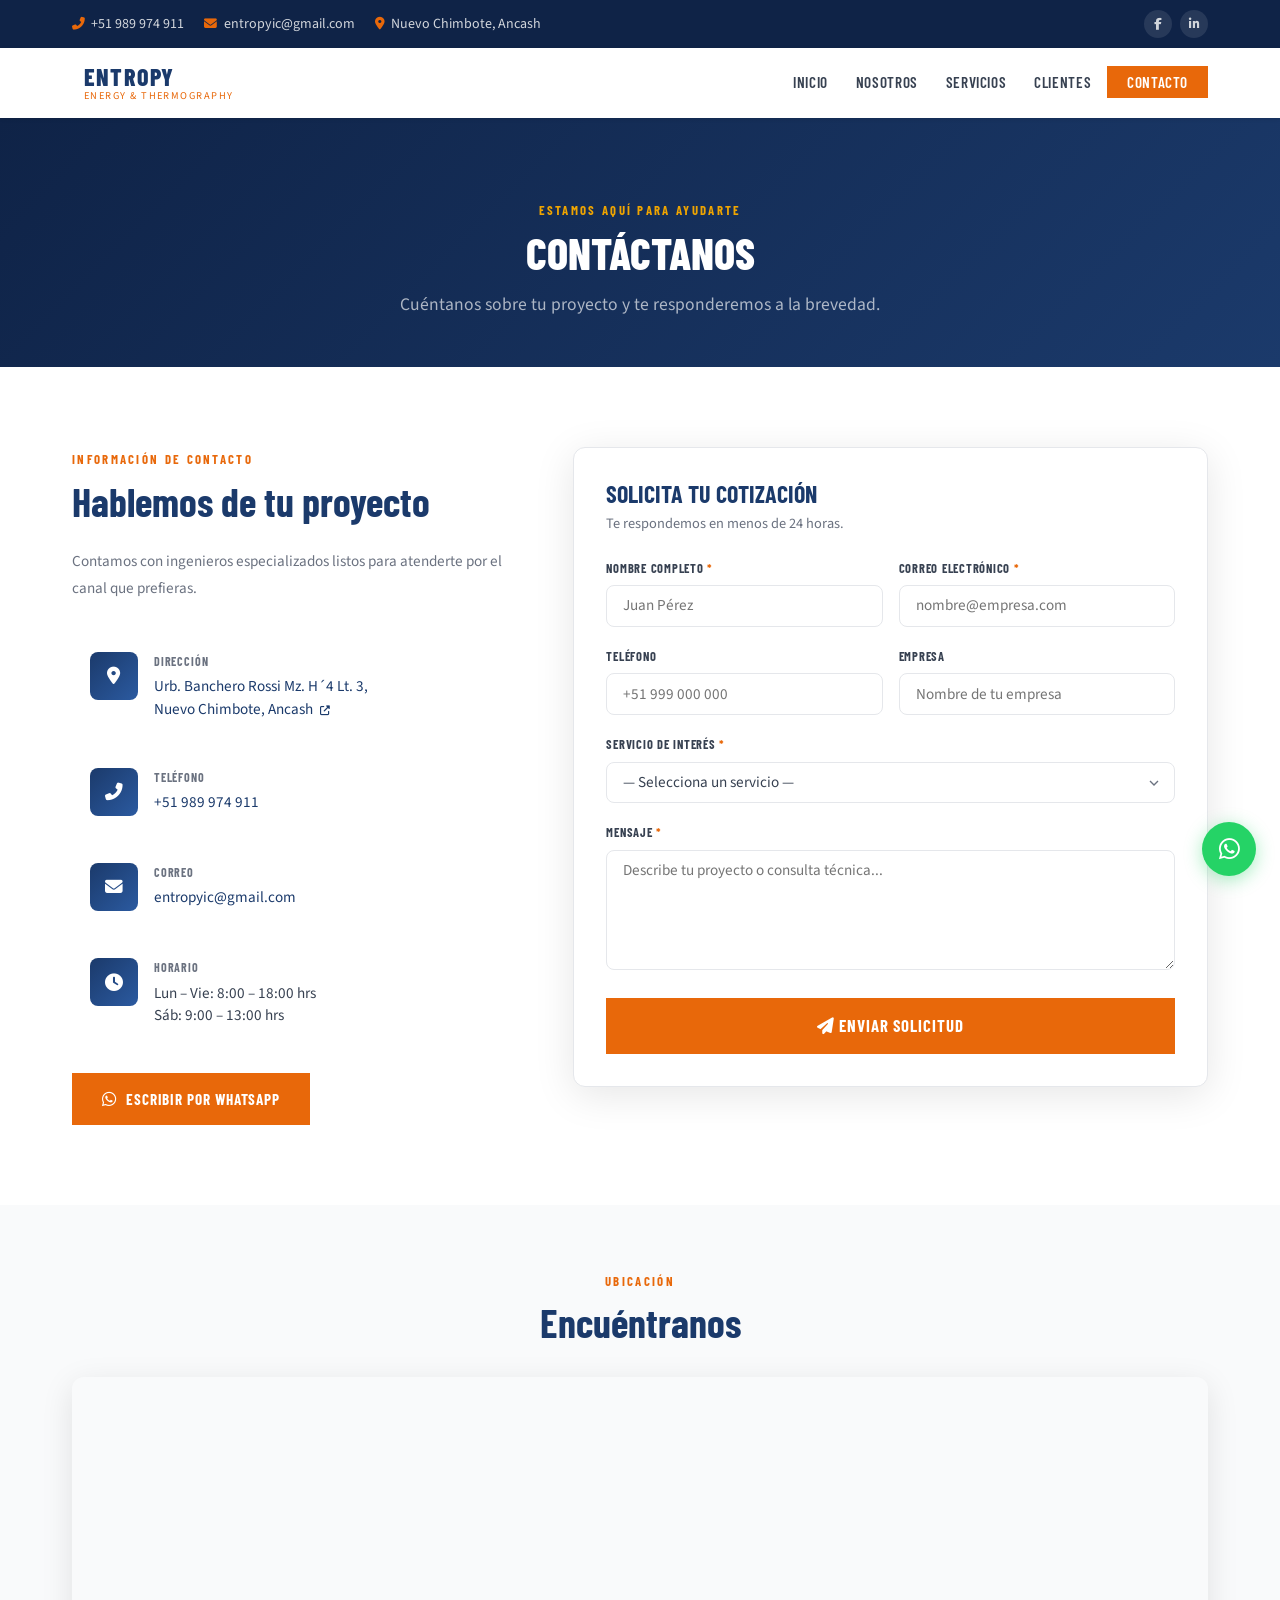
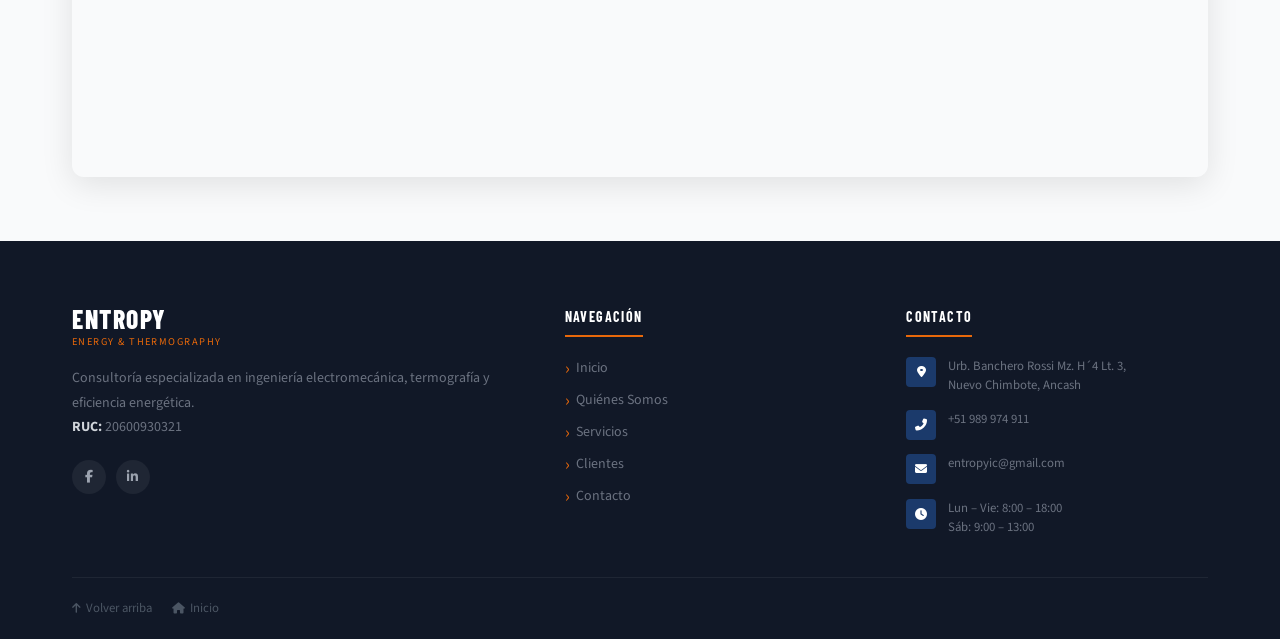
==== commit 561ddb20: "primera optimizacion" ====
--- a/contacto.html
+++ b/contacto.html
@@ -120,7 +120,7 @@
     <main>
       <section class="contact-hero" aria-labelledby="contact-title">
         <div class="container">
-          <span class="section__eyebrow" style="color: #f0a500"
+          <span class="section__eyebrow section__eyebrow--gold"
             >Estamos aquí para ayudarte</span
           >
           <h1 class="contact-hero__title" id="contact-title">Contáctanos</h1>
@@ -136,20 +136,10 @@
             <!-- Info -->
             <div>
               <span class="section__eyebrow">Información de Contacto</span>
-              <h2
-                class="section__title"
-                style="font-size: 1.5rem; margin-bottom: 1.5rem"
-              >
+              <h2 class="section__title section__title--compact">
                 Hablemos de tu proyecto
               </h2>
-              <p
-                style="
-                  color: var(--gray-500);
-                  line-height: 1.8;
-                  margin-bottom: 2rem;
-                  font-size: 0.95rem;
-                "
-              >
+              <p class="contact-section__text">
                 Contamos con ingenieros especializados listos para atenderte por
                 el canal que prefieras.
               </p>
@@ -168,10 +158,7 @@
                     >
                       Urb. Banchero Rossi Mz. H´4 Lt. 3,<br />Nuevo Chimbote,
                       Ancash
-                      <i
-                        class="fas fa-external-link-alt"
-                        style="font-size: 0.65em; margin-left: 4px"
-                      ></i>
+                      <i class="fas fa-external-link-alt contact-info__link-icon"></i>
                     </a>
                   </div>
                 </div>
@@ -217,10 +204,9 @@
                 href="https://wa.me/51989974911?text=Hola%2C%20deseo%20una%20cotizaci%C3%B3n"
                 target="_blank"
                 rel="noopener noreferrer"
-                class="btn btn--primary"
-                style="margin-top: 1rem"
+                class="btn btn--primary contact-whatsapp"
               >
-                <i class="fab fa-whatsapp" style="font-size: 1.1em"></i>
+                <i class="fab fa-whatsapp contact-whatsapp__icon"></i>
                 Escribir por WhatsApp
               </a>
             </div>
@@ -366,16 +352,10 @@
                   <div class="form__success-icon">
                     <i class="fas fa-check"></i>
                   </div>
-                  <h3
-                    style="
-                      font-size: 1.25rem;
-                      color: var(--blue);
-                      margin-bottom: 0.75rem;
-                    "
-                  >
+                  <h3 class="form__success-title">
                     ¡Mensaje enviado!
                   </h3>
-                  <p style="color: var(--gray-500)">
+                  <p class="form__success-text">
                     Un especialista de Entropy se pondrá en contacto contigo en
                     las próximas 24 horas.
                   </p>
@@ -389,7 +369,7 @@
       <!-- Mapa -->
       <section class="map-section">
         <div class="container">
-          <div class="section__header" style="margin-bottom: 2rem">
+          <div class="section__header section__header--compact">
             <span class="section__eyebrow">Ubicación</span>
             <h2 class="section__title">Encuéntranos</h2>
           </div>
@@ -417,9 +397,7 @@
             <p class="footer__desc">
               Consultoría especializada en ingeniería electromecánica,
               termografía y eficiencia energética.<br /><strong
-                style="color: #d1d5db"
-                >RUC:</strong
-              >
+                class="footer__highlight">RUC:</strong>
               20600930321
             </p>
             <div class="footer__social">
--- a/css/style.css
+++ b/css/style.css
@@ -4,12 +4,12 @@
    Edita los módulos en css/modules/ según corresponda.
    ============================================================ */
 
-@import url('modules/_base.css');
-@import url('modules/_buttons.css');
-@import url('modules/_header.css');
-@import url('modules/_hero.css');
-@import url('modules/_about.css');
-@import url('modules/_services.css');
-@import url('modules/_clients.css');
-@import url('modules/_cta-footer.css');
-@import url('modules/_pages.css');
+@import url("modules/base.css");
+@import url("modules/buttons.css");
+@import url("modules/header.css");
+@import url("modules/hero.css");
+@import url("modules/about.css");
+@import url("modules/services.css");
+@import url("modules/clients.css");
+@import url("modules/cta-footer.css");
+@import url("modules/pages.css");
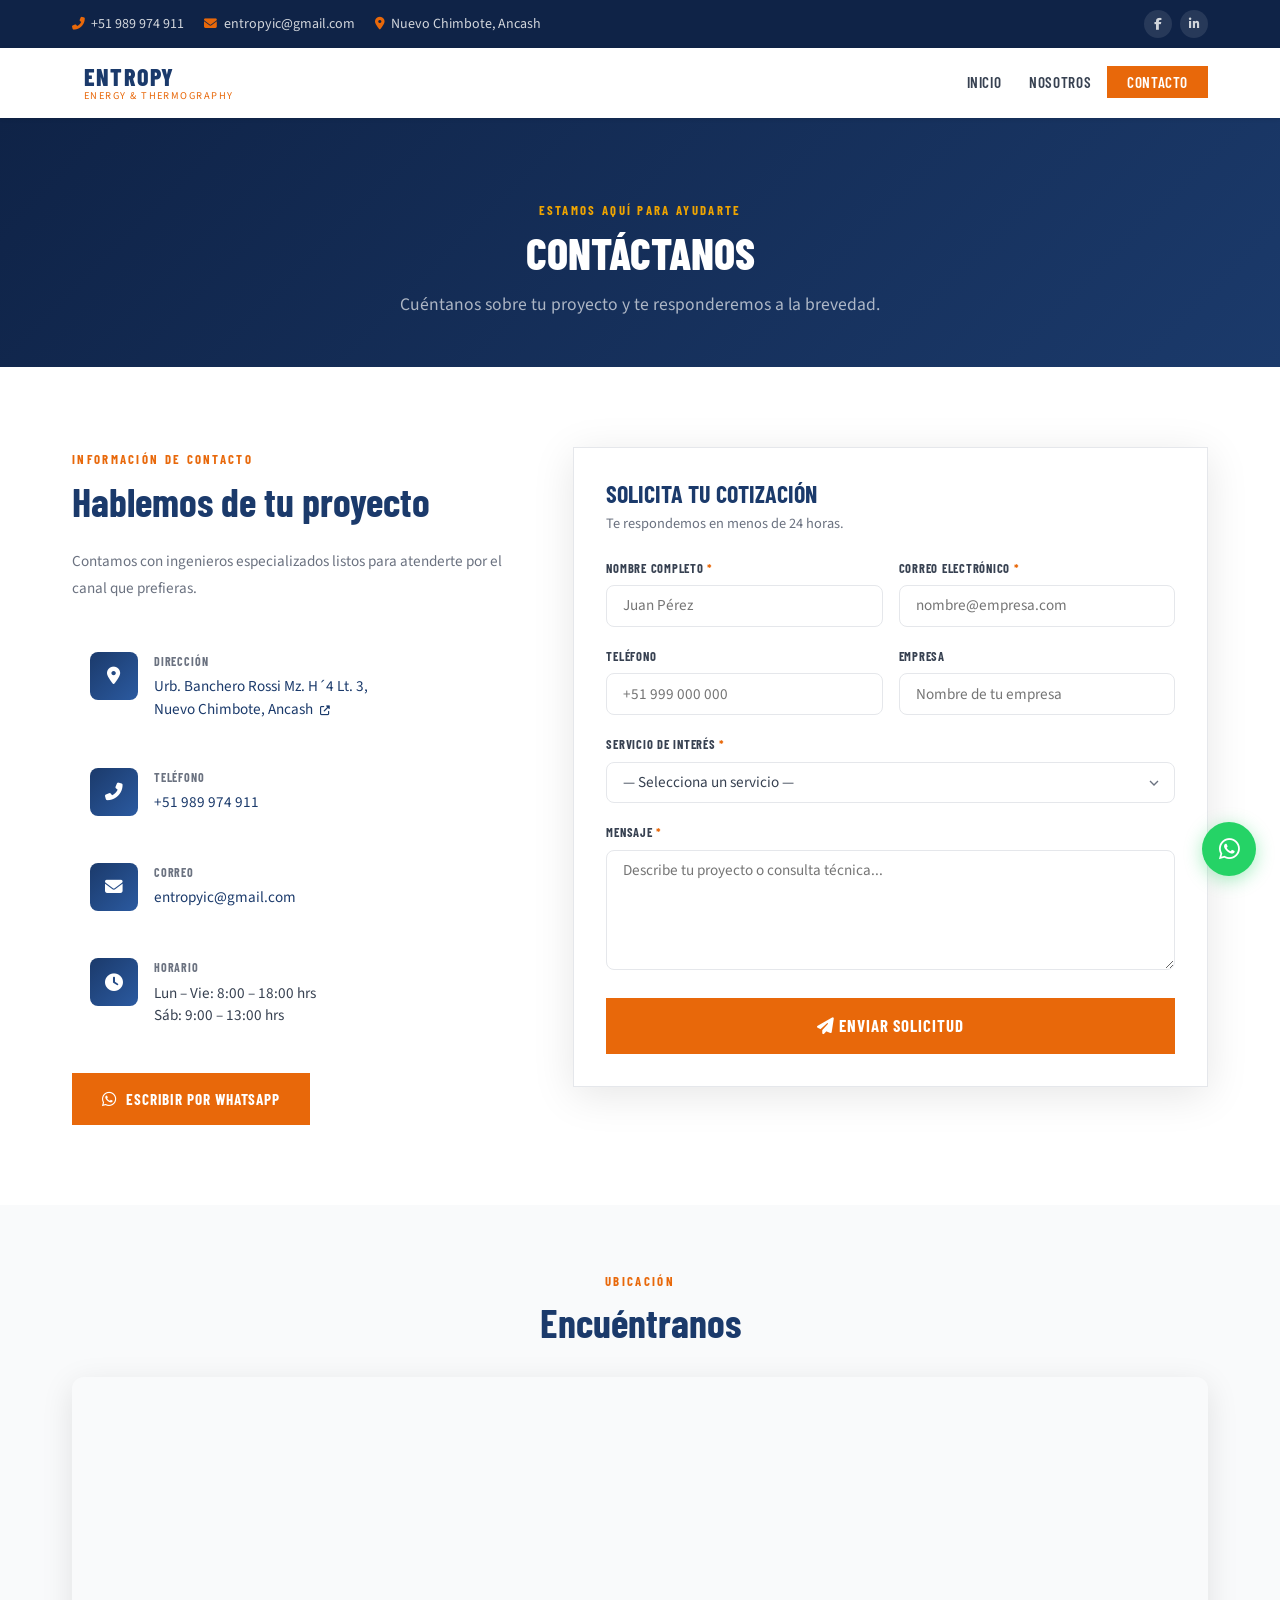
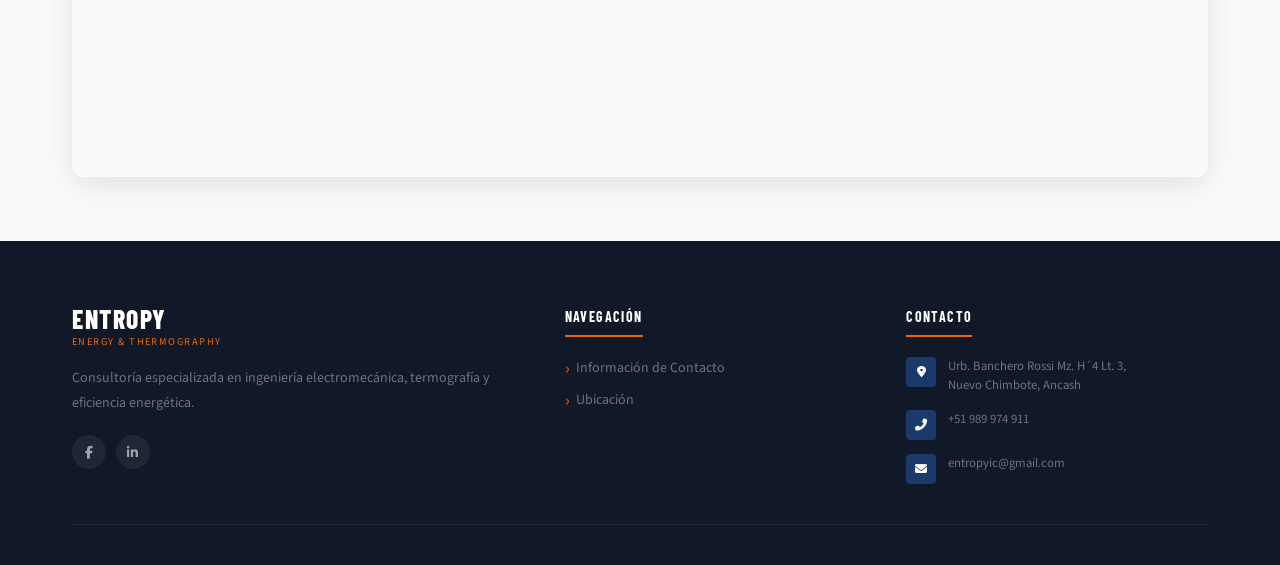
==== commit 475b7878: "Arreglos internos" ====
--- a/contacto.html
+++ b/contacto.html
@@ -53,7 +53,7 @@
                 ><i class="fab fa-facebook-f"></i
               ></a>
               <a
-                href="#"
+                href="https://www.linkedin.com/company/entropy-energy-thermography-e-i-r-l/?viewAsMember=true"
                 class="topbar__social-link"
                 aria-label="LinkedIn"
                 target="_blank"
@@ -83,12 +83,6 @@
           <ul class="nav__menu" role="list">
             <li><a href="index.html" class="nav__link">Inicio</a></li>
             <li><a href="nosotros.html" class="nav__link">Nosotros</a></li>
-            <li>
-              <a href="index.html#servicios" class="nav__link">Servicios</a>
-            </li>
-            <li>
-              <a href="index.html#clientes" class="nav__link">Clientes</a>
-            </li>
             <li>
               <a
                 href="contacto.html"
@@ -111,8 +105,6 @@
       <nav class="nav__mobile" aria-label="Menú móvil">
         <a href="index.html" class="nav__mobile-link">Inicio</a>
         <a href="nosotros.html" class="nav__mobile-link">Nosotros</a>
-        <a href="index.html#servicios" class="nav__mobile-link">Servicios</a>
-        <a href="index.html#clientes" class="nav__mobile-link">Clientes</a>
         <a href="contacto.html" class="nav__mobile-link">Contacto</a>
       </nav>
     </header>
@@ -130,7 +122,7 @@
         </div>
       </section>
 
-      <section class="contact-section">
+      <section class="contact-section" id="info-contacto">
         <div class="container">
           <div class="contact-section__grid">
             <!-- Info -->
@@ -158,7 +150,9 @@
                     >
                       Urb. Banchero Rossi Mz. H´4 Lt. 3,<br />Nuevo Chimbote,
                       Ancash
-                      <i class="fas fa-external-link-alt contact-info__link-icon"></i>
+                      <i
+                        class="fas fa-external-link-alt contact-info__link-icon"
+                      ></i>
                     </a>
                   </div>
                 </div>
@@ -352,9 +346,7 @@
                   <div class="form__success-icon">
                     <i class="fas fa-check"></i>
                   </div>
-                  <h3 class="form__success-title">
-                    ¡Mensaje enviado!
-                  </h3>
+                  <h3 class="form__success-title">¡Mensaje enviado!</h3>
                   <p class="form__success-text">
                     Un especialista de Entropy se pondrá en contacto contigo en
                     las próximas 24 horas.
@@ -367,7 +359,7 @@
       </section>
 
       <!-- Mapa -->
-      <section class="map-section">
+      <section class="map-section" id="ubicacion">
         <div class="container">
           <div class="section__header section__header--compact">
             <span class="section__eyebrow">Ubicación</span>
@@ -396,9 +388,7 @@
             <div class="footer__brand-sub">Energy &amp; Thermography</div>
             <p class="footer__desc">
               Consultoría especializada en ingeniería electromecánica,
-              termografía y eficiencia energética.<br /><strong
-                class="footer__highlight">RUC:</strong>
-              20600930321
+              termografía y eficiencia energética.
             </p>
             <div class="footer__social">
               <a
@@ -409,7 +399,7 @@
                 ><i class="fab fa-facebook-f"></i
               ></a>
               <a
-                href="#"
+                href="https://www.linkedin.com/company/entropy-energy-thermography-e-i-r-l/?viewAsMember=true"
                 class="footer__social-link"
                 aria-label="LinkedIn"
                 target="_blank"
@@ -420,19 +410,14 @@
           <div>
             <h3 class="footer__col-title">Navegación</h3>
             <ul class="footer__links">
-              <li><a href="index.html" class="footer__link">Inicio</a></li>
               <li>
-                <a href="nosotros.html" class="footer__link">Quiénes Somos</a>
-              </li>
-              <li>
-                <a href="index.html#servicios" class="footer__link"
-                  >Servicios</a
+                <a href="#info-contacto" class="footer__link"
+                  >Información de Contacto</a
                 >
               </li>
               <li>
-                <a href="index.html#clientes" class="footer__link">Clientes</a>
+                <a href="#ubicacion" class="footer__link">Ubicación</a>
               </li>
-              <li><a href="contacto.html" class="footer__link">Contacto</a></li>
             </ul>
           </div>
           <div>
@@ -462,32 +447,11 @@
                   <a href="mailto:entropyic@gmail.com">entropyic@gmail.com</a>
                 </div>
               </li>
-              <li class="footer__contact-item">
-                <div class="footer__contact-icon">
-                  <i class="fas fa-clock"></i>
-                </div>
-                <div class="footer__contact-text">
-                  Lun – Vie: 8:00 – 18:00<br />Sáb: 9:00 – 13:00
-                </div>
-              </li>
             </ul>
           </div>
         </div>
         <div class="footer__bottom">
-          <div class="footer__bottom-links">
-            <a
-              href="#"
-              onclick="
-                window.scrollTo({ top: 0, behavior: 'smooth' });
-                return false;
-              "
-              class="footer__bottom-link"
-              ><i class="fas fa-arrow-up"></i> Volver arriba</a
-            >
-            <a href="index.html" class="footer__bottom-link"
-              ><i class="fas fa-home"></i> Inicio</a
-            >
-          </div>
+          <div class="footer__bottom-links"></div>
         </div>
       </div>
     </footer>
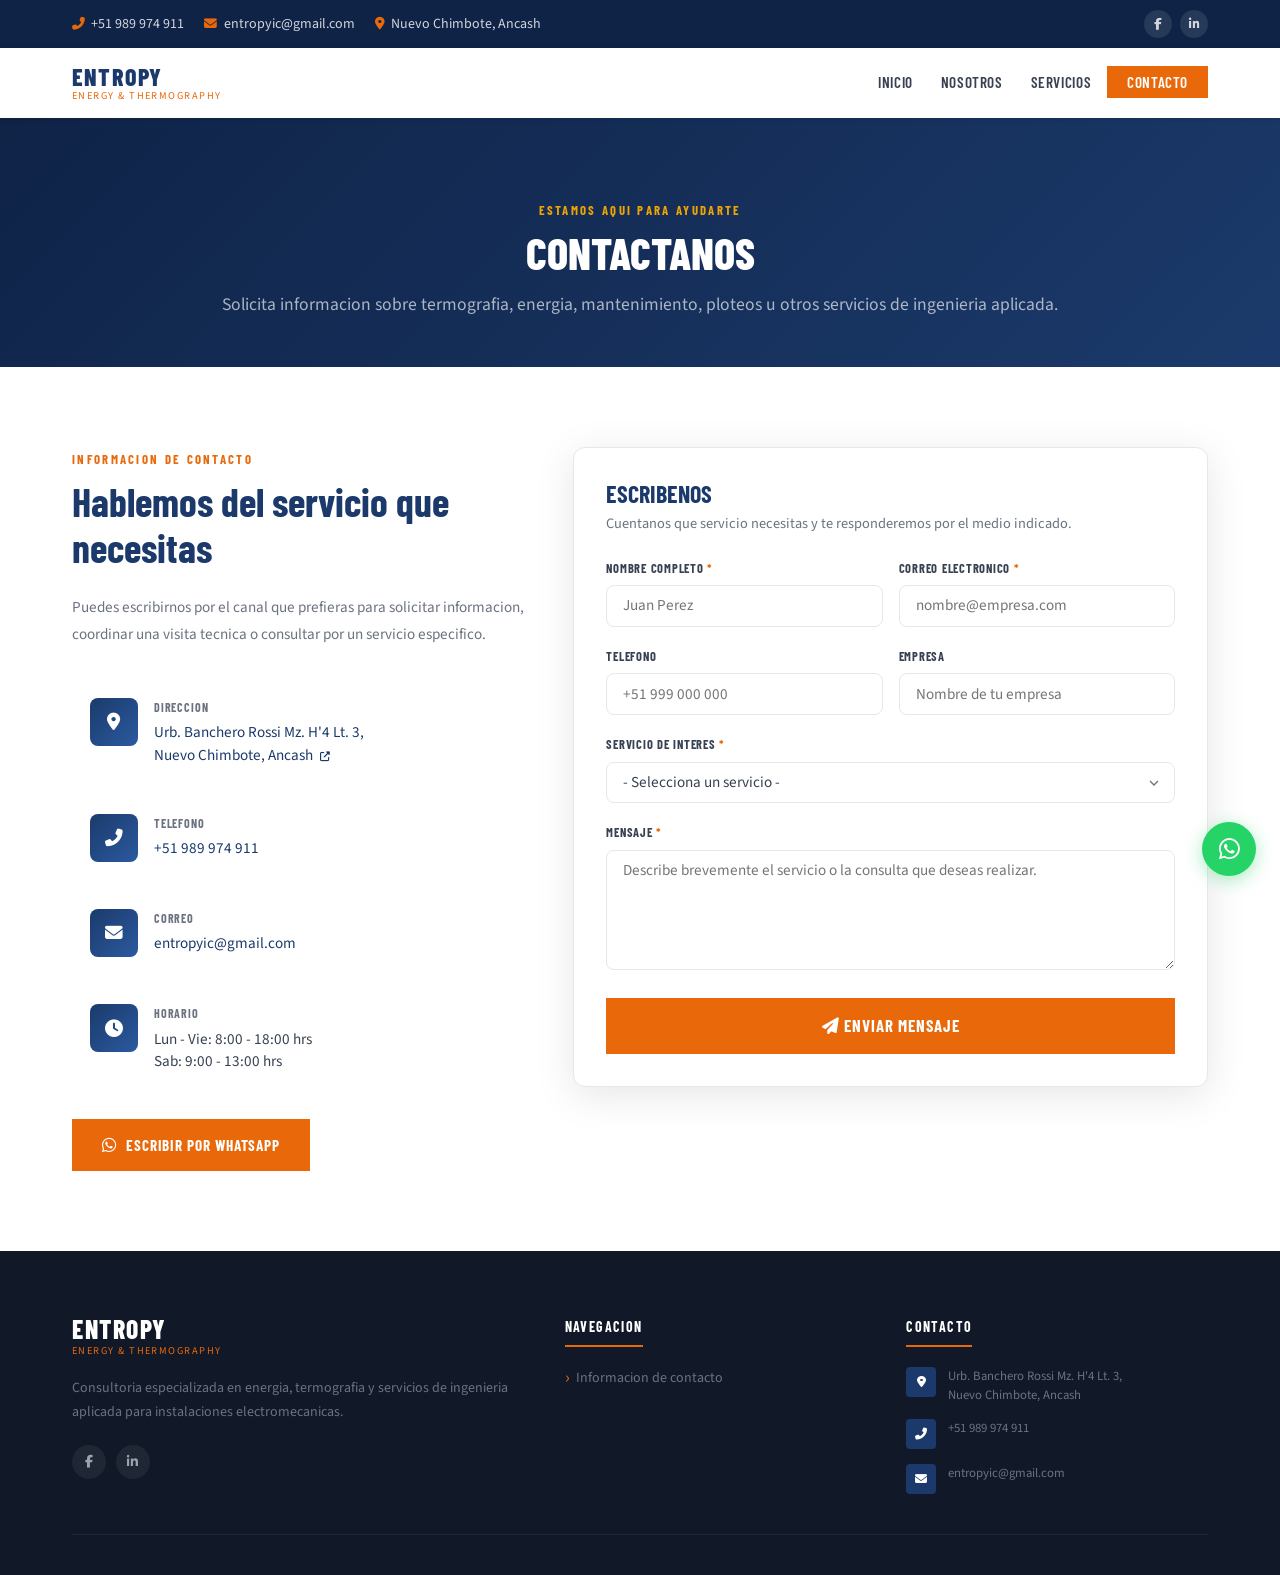
==== commit ddab3fb0: "more changes" ====
--- a/contacto.html
+++ b/contacto.html
@@ -1,13 +1,13 @@
-<!doctype html>
+﻿<!doctype html>
 <html lang="es">
   <head>
     <meta charset="UTF-8" />
     <meta name="viewport" content="width=device-width, initial-scale=1.0" />
     <meta
       name="description"
-      content="Contacta a Entropy E.I.R.L. — Solicita cotización o consulta técnica especializada."
+      content="Contacta a Entropy E.I.R.L. para solicitar informacion sobre termografia, energia, electrificacion, mantenimiento electrico, ploteos y servicios de ingenieria aplicada."
     />
-    <title>Contacto | Entropy Energy & Thermography</title>
+    <title>Contacto | Entropy Energy &amp; Thermography</title>
     <link rel="stylesheet" href="css/normalize.css" />
     <link
       rel="stylesheet"
@@ -19,10 +19,12 @@
       href="https://fonts.googleapis.com/css2?family=Barlow+Condensed:wght@400;600;700;800&family=Source+Sans+3:wght@300;400;600;700&display=swap"
       rel="stylesheet"
     />
-    <link rel="stylesheet" href="css/style.css" />
+    <link rel="stylesheet" href="css/variables.css" />
+    <link rel="stylesheet" href="css/base.css" />
+    <link rel="stylesheet" href="css/animations.css" />
+    <link rel="stylesheet" href="css/contacto.css" />
   </head>
   <body>
-    <!-- TOPBAR -->
     <div class="topbar">
       <div class="container">
         <div class="topbar__inner">
@@ -50,6 +52,7 @@
                 class="topbar__social-link"
                 aria-label="Facebook"
                 target="_blank"
+                rel="noopener"
                 ><i class="fab fa-facebook-f"></i
               ></a>
               <a
@@ -57,6 +60,7 @@
                 class="topbar__social-link"
                 aria-label="LinkedIn"
                 target="_blank"
+                rel="noopener"
                 ><i class="fab fa-linkedin-in"></i
               ></a>
             </div>
@@ -65,16 +69,14 @@
       </div>
     </div>
 
-    <!-- HEADER -->
     <header class="header" id="header">
       <div class="container">
-        <nav class="nav" role="navigation" aria-label="Navegación principal">
+        <nav class="nav" role="navigation" aria-label="Navegacion principal">
           <a
             href="index.html"
             class="nav__logo-text"
             aria-label="Entropy - Inicio"
           >
-            <img src="" alt="" class="nav__logo-symbol" aria-hidden="true" />
             <div class="nav__logo-wordmark">
               <span class="nav__logo-name">Entropy</span>
               <span class="nav__logo-sub">Energy &amp; Thermography</span>
@@ -83,6 +85,7 @@
           <ul class="nav__menu" role="list">
             <li><a href="index.html" class="nav__link">Inicio</a></li>
             <li><a href="nosotros.html" class="nav__link">Nosotros</a></li>
+            <li><a href="trabajos.html" class="nav__link">Servicios</a></li>
             <li>
               <a
                 href="contacto.html"
@@ -93,7 +96,7 @@
           </ul>
           <button
             class="nav__toggle"
-            aria-label="Abrir menú"
+            aria-label="Abrir menu"
             aria-expanded="false"
           >
             <span class="nav__toggle-bar"></span>
@@ -102,9 +105,10 @@
           </button>
         </nav>
       </div>
-      <nav class="nav__mobile" aria-label="Menú móvil">
+      <nav class="nav__mobile" aria-label="Menu movil">
         <a href="index.html" class="nav__mobile-link">Inicio</a>
         <a href="nosotros.html" class="nav__mobile-link">Nosotros</a>
+        <a href="trabajos.html" class="nav__mobile-link">Servicios</a>
         <a href="contacto.html" class="nav__mobile-link">Contacto</a>
       </nav>
     </header>
@@ -113,11 +117,12 @@
       <section class="contact-hero" aria-labelledby="contact-title">
         <div class="container">
           <span class="section__eyebrow section__eyebrow--gold"
-            >Estamos aquí para ayudarte</span
+            >Estamos aqui para ayudarte</span
           >
-          <h1 class="contact-hero__title" id="contact-title">Contáctanos</h1>
+          <h1 class="contact-hero__title" id="contact-title">Contactanos</h1>
           <p class="contact-hero__subtitle">
-            Cuéntanos sobre tu proyecto y te responderemos a la brevedad.
+            Solicita informacion sobre termografia, energia, mantenimiento,
+            ploteos u otros servicios de ingenieria aplicada.
           </p>
         </div>
       </section>
@@ -125,15 +130,15 @@
       <section class="contact-section" id="info-contacto">
         <div class="container">
           <div class="contact-section__grid">
-            <!-- Info -->
             <div>
-              <span class="section__eyebrow">Información de Contacto</span>
+              <span class="section__eyebrow">Informacion de contacto</span>
               <h2 class="section__title section__title--compact">
-                Hablemos de tu proyecto
+                Hablemos del servicio que necesitas
               </h2>
               <p class="contact-section__text">
-                Contamos con ingenieros especializados listos para atenderte por
-                el canal que prefieras.
+                Puedes escribirnos por el canal que prefieras para solicitar
+                informacion, coordinar una visita tecnica o consultar por un
+                servicio especifico.
               </p>
 
               <div class="contact-info__card">
@@ -141,14 +146,14 @@
                   <i class="fas fa-map-marker-alt"></i>
                 </div>
                 <div>
-                  <div class="contact-info__label">Dirección</div>
+                  <div class="contact-info__label">Direccion</div>
                   <div class="contact-info__value">
                     <a
                       href="https://maps.google.com/?q=Nuevo+Chimbote+Ancash+Peru"
                       target="_blank"
                       rel="noopener"
                     >
-                      Urb. Banchero Rossi Mz. H´4 Lt. 3,<br />Nuevo Chimbote,
+                      Urb. Banchero Rossi Mz. H'4 Lt. 3,<br />Nuevo Chimbote,
                       Ancash
                       <i
                         class="fas fa-external-link-alt contact-info__link-icon"
@@ -163,7 +168,7 @@
                   <i class="fas fa-phone-alt"></i>
                 </div>
                 <div>
-                  <div class="contact-info__label">Teléfono</div>
+                  <div class="contact-info__label">Telefono</div>
                   <div class="contact-info__value">
                     <a href="tel:+51989974911">+51 989 974 911</a>
                   </div>
@@ -189,13 +194,13 @@
                 <div>
                   <div class="contact-info__label">Horario</div>
                   <div class="contact-info__value">
-                    Lun – Vie: 8:00 – 18:00 hrs<br />Sáb: 9:00 – 13:00 hrs
+                    Lun - Vie: 8:00 - 18:00 hrs<br />Sab: 9:00 - 13:00 hrs
                   </div>
                 </div>
               </div>
 
               <a
-                href="https://wa.me/51989974911?text=Hola%2C%20deseo%20una%20cotizaci%C3%B3n"
+                href="https://wa.me/51989974911?text=Hola%2C%20deseo%20informacion%20sobre%20sus%20servicios"
                 target="_blank"
                 rel="noopener noreferrer"
                 class="btn btn--primary contact-whatsapp"
@@ -205,15 +210,14 @@
               </a>
             </div>
 
-            <!-- Formulario -->
             <div class="fade-up">
               <div class="form">
-                <h2 class="form__title">Solicita tu Cotización</h2>
+                <h2 class="form__title">Escribenos</h2>
                 <p class="form__subtitle">
-                  Te respondemos en menos de 24 horas.
+                  Cuentanos que servicio necesitas y te responderemos por el
+                  medio indicado.
                 </p>
 
-                <!-- Cambia YOUR_FORM_ID por tu ID de Formspree -->
                 <form
                   id="contact-form"
                   action="https://formspree.io/f/YOUR_FORM_ID"
@@ -230,7 +234,7 @@
                         id="name"
                         name="name"
                         class="form__input"
-                        placeholder="Juan Pérez"
+                        placeholder="Juan Perez"
                         required
                         autocomplete="name"
                       />
@@ -240,7 +244,7 @@
                     </div>
                     <div class="form__group">
                       <label for="email" class="form__label"
-                        >Correo electrónico <span>*</span></label
+                        >Correo electronico <span>*</span></label
                       >
                       <input
                         type="email"
@@ -252,14 +256,14 @@
                         autocomplete="email"
                       />
                       <span class="form__error" id="error-email"
-                        >Ingresa un correo válido.</span
+                        >Ingresa un correo valido.</span
                       >
                     </div>
                   </div>
 
                   <div class="form__row">
                     <div class="form__group">
-                      <label for="phone" class="form__label">Teléfono</label>
+                      <label for="phone" class="form__label">Telefono</label>
                       <input
                         type="tel"
                         id="phone"
@@ -284,7 +288,7 @@
 
                   <div class="form__group">
                     <label for="service" class="form__label"
-                      >Servicio de interés <span>*</span></label
+                      >Servicio de interes <span>*</span></label
                     >
                     <select
                       id="service"
@@ -293,19 +297,26 @@
                       required
                     >
                       <option value="" disabled selected>
-                        — Selecciona un servicio —
-                      </option>
-                      <option value="termografia">
-                        Termografía Infrarroja
-                      </option>
-                      <option value="inventario">Inventario de Activos</option>
+                        - Selecciona un servicio -
+                      </option>
+                      <option value="termografia">Termografia infrarroja</option>
+                      <option value="diagnostico-energetico">
+                        Diagnostico energetico / eficiencia energetica
+                      </option>
                       <option value="electrificacion">
-                        Proyectos de Electrificación MT
+                        Proyectos de electrificacion
                       </option>
                       <option value="mantenimiento">
-                        Mantenimiento Eléctrico MT/BT
-                      </option>
-                      <option value="otro">Otro</option>
+                        Mantenimiento electrico MT/BT
+                      </option>
+                      <option value="inventario">
+                        Inventario tecnico de activos
+                      </option>
+                      <option value="ploteos">Ploteos y planos</option>
+                      <option value="ingenieria-aplicada">
+                        Consultoria en ingenieria aplicada
+                      </option>
+                      <option value="otro">Otro servicio</option>
                     </select>
                     <span class="form__error" id="error-service"
                       >Selecciona un servicio.</span
@@ -320,7 +331,7 @@
                       id="message"
                       name="message"
                       class="form__textarea"
-                      placeholder="Describe tu proyecto o consulta técnica..."
+                      placeholder="Describe brevemente el servicio o la consulta que deseas realizar."
                       required
                     ></textarea>
                     <span class="form__error" id="error-message"
@@ -333,7 +344,7 @@
                     class="btn btn--primary btn--lg form__btn"
                   >
                     <span class="btn-text"
-                      ><i class="fas fa-paper-plane"></i> Enviar Solicitud</span
+                      ><i class="fas fa-paper-plane"></i> Enviar mensaje</span
                     >
                     <span class="btn-loading"
                       ><div class="spinner"></div>
@@ -346,40 +357,19 @@
                   <div class="form__success-icon">
                     <i class="fas fa-check"></i>
                   </div>
-                  <h3 class="form__success-title">¡Mensaje enviado!</h3>
+                  <h3 class="form__success-title">Mensaje recibido</h3>
                   <p class="form__success-text">
-                    Un especialista de Entropy se pondrá en contacto contigo en
-                    las próximas 24 horas.
+                    Gracias por escribirnos. Revisaremos tu solicitud de
+                    servicio y te responderemos por el medio indicado.
                   </p>
                 </div>
               </div>
             </div>
-          </div>
-        </div>
-      </section>
-
-      <!-- Mapa -->
-      <section class="map-section" id="ubicacion">
-        <div class="container">
-          <div class="section__header section__header--compact">
-            <span class="section__eyebrow">Ubicación</span>
-            <h2 class="section__title">Encuéntranos</h2>
-          </div>
-          <div class="map-container">
-            <iframe
-              src="https://www.google.com/maps/embed?pb=!1m18!1m12!1m3!1d31195.2!2d-78.5936!3d-9.1197!2m3!1f0!2f0!3f0!3m2!1i1024!2i768!4f13.1!3m3!1m2!1s0x91a9a7c2e5e89261%3A0x7e2f8c4d3e14a1c!2sNuevo%20Chimbote%2C%20Peru!5e0!3m2!1ses!2spe!4v1700000000000!5m2!1ses!2spe"
-              allowfullscreen
-              loading="lazy"
-              referrerpolicy="no-referrer-when-downgrade"
-              title="Ubicación Nuevo Chimbote, Ancash"
-            >
-            </iframe>
           </div>
         </div>
       </section>
     </main>
 
-    <!-- FOOTER -->
     <footer class="footer" role="contentinfo" id="footer">
       <div class="container">
         <div class="footer__main">
@@ -387,8 +377,8 @@
             <div class="footer__brand-name">ENTROPY</div>
             <div class="footer__brand-sub">Energy &amp; Thermography</div>
             <p class="footer__desc">
-              Consultoría especializada en ingeniería electromecánica,
-              termografía y eficiencia energética.
+              Consultoria especializada en energia, termografia y servicios de
+              ingenieria aplicada para instalaciones electromecanicas.
             </p>
             <div class="footer__social">
               <a
@@ -396,6 +386,7 @@
                 class="footer__social-link"
                 aria-label="Facebook"
                 target="_blank"
+                rel="noopener"
                 ><i class="fab fa-facebook-f"></i
               ></a>
               <a
@@ -403,20 +394,18 @@
                 class="footer__social-link"
                 aria-label="LinkedIn"
                 target="_blank"
+                rel="noopener"
                 ><i class="fab fa-linkedin-in"></i
               ></a>
             </div>
           </div>
           <div>
-            <h3 class="footer__col-title">Navegación</h3>
+            <h3 class="footer__col-title">Navegacion</h3>
             <ul class="footer__links">
               <li>
                 <a href="#info-contacto" class="footer__link"
-                  >Información de Contacto</a
+                  >Informacion de contacto</a
                 >
-              </li>
-              <li>
-                <a href="#ubicacion" class="footer__link">Ubicación</a>
               </li>
             </ul>
           </div>
@@ -428,7 +417,7 @@
                   <i class="fas fa-map-marker-alt"></i>
                 </div>
                 <div class="footer__contact-text">
-                  Urb. Banchero Rossi Mz. H´4 Lt. 3,<br />Nuevo Chimbote, Ancash
+                  Urb. Banchero Rossi Mz. H'4 Lt. 3,<br />Nuevo Chimbote, Ancash
                 </div>
               </li>
               <li class="footer__contact-item">
@@ -457,7 +446,7 @@
     </footer>
 
     <a
-      href="https://wa.me/51989974911?text=Hola%2C%20deseo%20una%20cotizaci%C3%B3n"
+      href="https://wa.me/51989974911?text=Hola%2C%20deseo%20informacion%20sobre%20sus%20servicios"
       class="whatsapp-btn"
       target="_blank"
       rel="noopener noreferrer"
--- a/css/variables.css
+++ b/css/variables.css
@@ -0,0 +1,23 @@
+:root {
+  --blue: #1b3a6b;
+  --blue-dark: #0f2347;
+  --blue-mid: #2b5aa0;
+  --orange: #e8680a;
+  --orange-dark: #c45208;
+  --gold: #f0a500;
+  --gray-900: #111827;
+  --gray-700: #374151;
+  --gray-500: #6b7280;
+  --gray-200: #e5e7eb;
+  --gray-50: #f9fafb;
+  --white: #ffffff;
+
+  --f-head: "Barlow Condensed", sans-serif;
+  --f-body: "Source Sans 3", sans-serif;
+
+  --max-w: 1200px;
+  --nav-h: 70px;
+  --topbar-h: 48px;
+  --radius: 0.5rem;
+  --t: 0.25s ease;
+}
--- a/css/base.css
+++ b/css/base.css
@@ -0,0 +1,762 @@
+*,
+*::before,
+*::after {
+  box-sizing: border-box;
+}
+
+html {
+  scroll-behavior: smooth;
+}
+
+body {
+  font-family: var(--f-body);
+  font-size: 1rem;
+  color: var(--gray-700);
+  background: var(--white);
+  line-height: 1.6;
+  overflow-x: hidden;
+}
+
+img {
+  display: block;
+  max-width: 100%;
+  height: auto;
+}
+
+a {
+  color: inherit;
+  text-decoration: none;
+}
+
+ul,
+ol {
+  margin: 0;
+  padding: 0;
+  list-style: none;
+}
+
+p {
+  margin: 0;
+}
+
+h1,
+h2,
+h3,
+h4 {
+  margin: 0;
+  font-family: var(--f-head);
+  font-weight: 700;
+  line-height: 1.15;
+}
+
+.container {
+  width: 100%;
+  max-width: var(--max-w);
+  margin: 0 auto;
+  padding: 0 1rem;
+}
+
+.content-layer {
+  position: relative;
+  z-index: 1;
+}
+
+.section {
+  padding: 4rem 0;
+}
+
+.section--white {
+  background: var(--white);
+}
+
+.section--muted {
+  background: #f3f4f6;
+}
+
+.section__header {
+  margin-bottom: 3rem;
+  text-align: center;
+}
+
+.section__header--compact {
+  margin-bottom: 2rem;
+}
+
+.section__eyebrow {
+  display: inline-block;
+  margin-bottom: 0.5rem;
+  font-family: var(--f-head);
+  font-size: 0.8rem;
+  font-weight: 700;
+  letter-spacing: 0.18em;
+  text-transform: uppercase;
+  color: var(--orange);
+}
+
+.section__eyebrow--gold {
+  color: var(--gold);
+}
+
+.section__title {
+  margin-bottom: 1rem;
+  font-family: var(--f-head);
+  font-size: 2rem;
+  color: var(--blue);
+}
+
+.section__title--compact {
+  font-size: 1.5rem;
+  margin-bottom: 1.5rem;
+}
+
+.section__subtitle {
+  max-width: 580px;
+  margin: 0 auto;
+  font-size: 1.05rem;
+  color: var(--gray-500);
+}
+
+.icon-inline {
+  margin-right: 0.5rem;
+  color: var(--orange);
+}
+
+.btn {
+  display: inline-flex;
+  align-items: center;
+  gap: 0.5rem;
+  padding: 0.75rem 1.75rem;
+  border: 2px solid transparent;
+  font-family: var(--f-head);
+  font-size: 0.95rem;
+  font-weight: 700;
+  letter-spacing: 0.06em;
+  text-transform: uppercase;
+  cursor: pointer;
+  white-space: nowrap;
+  transition:
+    background-color var(--t),
+    border-color var(--t),
+    color var(--t),
+    box-shadow var(--t);
+}
+
+.btn--primary {
+  background-color: var(--orange);
+  border-color: var(--orange);
+  color: var(--white);
+}
+
+.btn--primary:hover {
+  background-color: var(--orange-dark);
+  border-color: var(--orange-dark);
+  box-shadow: 0 4px 14px rgba(232, 104, 10, 0.35);
+}
+
+.btn--secondary {
+  background-color: transparent;
+  border-color: var(--blue);
+  color: var(--blue);
+}
+
+.btn--secondary:hover {
+  background-color: var(--blue);
+  color: var(--white);
+}
+
+.btn--secondary-light {
+  background-color: transparent;
+  border-color: rgba(255, 255, 255, 0.7);
+  color: var(--white);
+}
+
+.btn--secondary-light:hover {
+  background-color: var(--white);
+  border-color: var(--white);
+  color: var(--blue);
+}
+
+.btn--lg {
+  padding: 0.9rem 2.5rem;
+  font-size: 1.05rem;
+}
+
+.topbar {
+  display: flex;
+  align-items: center;
+  height: var(--topbar-h);
+  background-color: var(--blue-dark);
+}
+
+.topbar__inner {
+  display: flex;
+  align-items: center;
+  justify-content: space-between;
+  gap: 0.5rem;
+}
+
+.topbar__contacts {
+  display: flex;
+  align-items: center;
+  gap: 1.25rem;
+  min-width: 0;
+}
+
+.topbar__item {
+  display: flex;
+  align-items: center;
+  gap: 0.4rem;
+  font-size: 0.875rem;
+  color: #d1d5db;
+  white-space: nowrap;
+  transition: color var(--t);
+}
+
+.topbar__item:hover {
+  color: var(--gold);
+}
+
+.topbar__item i {
+  color: var(--orange);
+  font-size: 0.8rem;
+}
+
+.topbar__item--hide-sm {
+  display: none;
+}
+
+.topbar__right {
+  display: flex;
+  align-items: center;
+  gap: 0.75rem;
+  flex-shrink: 0;
+}
+
+.topbar__social {
+  display: flex;
+  gap: 0.5rem;
+}
+
+.topbar__social-link {
+  display: flex;
+  align-items: center;
+  justify-content: center;
+  width: 28px;
+  height: 28px;
+  border-radius: 50%;
+  background: rgba(255, 255, 255, 0.1);
+  color: #d1d5db;
+  font-size: 0.75rem;
+  transition:
+    background-color var(--t),
+    color var(--t);
+}
+
+.topbar__social-link:hover {
+  background-color: var(--orange);
+  color: var(--white);
+}
+
+.header {
+  position: sticky;
+  top: 0;
+  z-index: 1000;
+  background: var(--white);
+  box-shadow: 0 1px 4px rgba(0, 0, 0, 0.1);
+  transition:
+    background-color 0.3s ease,
+    box-shadow 0.3s ease;
+}
+
+.header--scrolled {
+  background-color: var(--blue);
+  box-shadow: 0 4px 20px rgba(0, 0, 0, 0.2);
+}
+
+.nav {
+  display: flex;
+  align-items: center;
+  justify-content: space-between;
+  height: var(--nav-h);
+}
+
+.nav__logo-text {
+  display: flex;
+  align-items: center;
+  gap: 0.75rem;
+  flex-shrink: 0;
+}
+
+.nav__logo-symbol {
+  width: auto;
+  height: 50px;
+  object-fit: contain;
+  transition: filter 0.3s ease;
+}
+
+.header--scrolled .nav__logo-symbol {
+  filter: brightness(0) invert(1);
+}
+
+.nav__logo-wordmark {
+  display: flex;
+  flex-direction: column;
+  line-height: 1.1;
+}
+
+.nav__logo-name {
+  font-family: var(--f-head);
+  font-size: 1.5rem;
+  font-weight: 800;
+  letter-spacing: 0.05em;
+  text-transform: uppercase;
+  color: var(--blue);
+  transition: color 0.3s ease;
+}
+
+.header--scrolled .nav__logo-name {
+  color: var(--white);
+}
+
+.nav__logo-sub {
+  font-size: 0.65rem;
+  letter-spacing: 0.14em;
+  text-transform: uppercase;
+  color: var(--orange);
+}
+
+.header--scrolled .nav__logo-sub {
+  color: var(--gold);
+}
+
+.nav__menu {
+  display: none;
+  align-items: center;
+  gap: 0.25rem;
+}
+
+.nav__link {
+  position: relative;
+  padding: 0.5rem 0.75rem;
+  font-family: var(--f-head);
+  font-size: 0.95rem;
+  font-weight: 600;
+  letter-spacing: 0.04em;
+  text-transform: uppercase;
+  color: var(--gray-700);
+  transition: color var(--t);
+}
+
+.nav__link::after {
+  content: "";
+  position: absolute;
+  bottom: 2px;
+  left: 50%;
+  width: 0;
+  height: 2px;
+  transform: translateX(-50%);
+  background: var(--orange);
+  transition: width var(--t);
+}
+
+.nav__link:hover::after,
+.nav__link--active::after {
+  width: 70%;
+}
+
+.nav__link:hover,
+.nav__link--active {
+  color: var(--blue);
+}
+
+.header--scrolled .nav__link {
+  color: rgba(255, 255, 255, 0.8);
+}
+
+.header--scrolled .nav__link:hover,
+.header--scrolled .nav__link--active {
+  color: var(--white);
+}
+
+.nav__cta {
+  background-color: var(--orange) !important;
+  color: var(--white) !important;
+  padding: 0.45rem 1.25rem !important;
+  transition: background-color var(--t) !important;
+}
+
+.nav__cta:hover {
+  background-color: var(--orange-dark) !important;
+}
+
+.nav__cta::after {
+  display: none !important;
+}
+
+.nav__toggle {
+  display: flex;
+  flex-direction: column;
+  justify-content: center;
+  align-items: center;
+  width: 40px;
+  height: 40px;
+  border: none;
+  background: none;
+  cursor: pointer;
+  gap: 5px;
+}
+
+.nav__toggle-bar {
+  display: block;
+  width: 24px;
+  height: 2px;
+  border-radius: 2px;
+  background: var(--blue);
+  transition: all var(--t);
+}
+
+.header--scrolled .nav__toggle-bar {
+  background: var(--white);
+}
+
+.nav__toggle.is-active .nav__toggle-bar:nth-child(1) {
+  transform: translateY(7px) rotate(45deg);
+}
+
+.nav__toggle.is-active .nav__toggle-bar:nth-child(2) {
+  opacity: 0;
+}
+
+.nav__toggle.is-active .nav__toggle-bar:nth-child(3) {
+  transform: translateY(-7px) rotate(-45deg);
+}
+
+.nav__mobile {
+  display: none;
+  flex-direction: column;
+  background: var(--blue-dark);
+  border-top: 1px solid rgba(255, 255, 255, 0.08);
+}
+
+.nav__mobile.is-open {
+  display: flex;
+}
+
+.nav__mobile-link {
+  padding: 0.875rem 1.5rem;
+  border-bottom: 1px solid rgba(255, 255, 255, 0.05);
+  font-family: var(--f-head);
+  font-size: 1.05rem;
+  font-weight: 600;
+  letter-spacing: 0.04em;
+  text-transform: uppercase;
+  color: rgba(255, 255, 255, 0.75);
+  transition:
+    color var(--t),
+    padding-left var(--t);
+}
+
+.nav__mobile-link:hover {
+  color: var(--white);
+  padding-left: 2rem;
+}
+
+.cta-banner {
+  position: relative;
+  overflow: hidden;
+  padding: 5rem 0;
+  background: linear-gradient(
+    135deg,
+    var(--blue-dark) 0%,
+    var(--blue-mid) 100%
+  );
+}
+
+.cta-banner::before {
+  content: "";
+  position: absolute;
+  top: -40%;
+  right: -8%;
+  width: 450px;
+  height: 450px;
+  border-radius: 50%;
+  background: rgba(232, 104, 10, 0.1);
+  pointer-events: none;
+}
+
+.cta-banner__inner {
+  position: relative;
+  z-index: 1;
+  text-align: center;
+}
+
+.cta-banner__title {
+  margin-bottom: 1rem;
+  font-size: 2.25rem;
+  font-weight: 800;
+  text-transform: uppercase;
+  color: var(--white);
+}
+
+.cta-banner__text {
+  max-width: 520px;
+  margin: 0 auto 2rem;
+  font-size: 1.05rem;
+  color: rgba(255, 255, 255, 0.72);
+}
+
+.cta-banner__actions {
+  display: flex;
+  justify-content: center;
+  gap: 1rem;
+  flex-wrap: wrap;
+}
+
+.footer {
+  color: #9ca3af;
+  background: var(--gray-900);
+}
+
+.footer__main {
+  display: grid;
+  grid-template-columns: 1fr;
+  gap: 2.5rem;
+  padding: 4rem 0 2.5rem;
+}
+
+.footer__brand-name {
+  font-family: var(--f-head);
+  font-size: 1.6rem;
+  font-weight: 800;
+  letter-spacing: 0.06em;
+  text-transform: uppercase;
+  line-height: 1.1;
+  color: var(--white);
+}
+
+.footer__brand-sub {
+  margin-bottom: 1rem;
+  font-size: 0.65rem;
+  letter-spacing: 0.14em;
+  text-transform: uppercase;
+  color: var(--orange);
+}
+
+.footer__desc {
+  margin-bottom: 1.25rem;
+  font-size: 0.875rem;
+  line-height: 1.75;
+  color: #6b7280;
+}
+
+.footer__highlight {
+  color: #d1d5db;
+}
+
+.footer__social {
+  display: flex;
+  gap: 0.6rem;
+}
+
+.footer__social-link {
+  display: flex;
+  align-items: center;
+  justify-content: center;
+  width: 34px;
+  height: 34px;
+  border-radius: 50%;
+  background: rgba(255, 255, 255, 0.06);
+  color: #9ca3af;
+  font-size: 0.8rem;
+  transition:
+    background-color var(--t),
+    color var(--t);
+}
+
+.footer__social-link:hover {
+  background: var(--orange);
+  color: var(--white);
+}
+
+.footer__col-title {
+  display: inline-block;
+  margin-bottom: 1.25rem;
+  padding-bottom: 0.6rem;
+  border-bottom: 2px solid var(--orange);
+  font-family: var(--f-head);
+  font-size: 0.875rem;
+  font-weight: 700;
+  letter-spacing: 0.1em;
+  text-transform: uppercase;
+  color: var(--white);
+}
+
+.footer__links {
+  display: flex;
+  flex-direction: column;
+  gap: 0.6rem;
+}
+
+.footer__link {
+  display: flex;
+  align-items: center;
+  gap: 0.4rem;
+  font-size: 0.875rem;
+  color: #6b7280;
+  transition:
+    color var(--t),
+    padding-left var(--t);
+}
+
+.footer__link::before {
+  content: "›";
+  font-size: 1.1rem;
+  line-height: 1;
+  color: var(--orange);
+}
+
+.footer__link:hover {
+  color: var(--white);
+  padding-left: 0.4rem;
+}
+
+.footer__contact-list {
+  display: flex;
+  flex-direction: column;
+  gap: 0.9rem;
+}
+
+.footer__contact-item {
+  display: flex;
+  align-items: flex-start;
+  gap: 0.75rem;
+}
+
+.footer__contact-icon {
+  display: flex;
+  align-items: center;
+  justify-content: center;
+  width: 30px;
+  height: 30px;
+  flex-shrink: 0;
+  border-radius: 4px;
+  background: var(--blue);
+  color: var(--white);
+  font-size: 0.75rem;
+}
+
+.footer__contact-text {
+  font-size: 0.8rem;
+  line-height: 1.5;
+  color: #6b7280;
+}
+
+.footer__contact-text a {
+  color: #6b7280;
+  transition: color var(--t);
+}
+
+.footer__contact-text a:hover {
+  color: var(--orange);
+}
+
+.footer__bottom {
+  display: flex;
+  flex-direction: column;
+  align-items: center;
+  gap: 0.75rem;
+  padding: 1.25rem 0;
+  border-top: 1px solid rgba(255, 255, 255, 0.06);
+}
+
+.footer__bottom-links {
+  display: flex;
+  justify-content: center;
+  gap: 1.25rem;
+  flex-wrap: wrap;
+}
+
+.footer__bottom-link {
+  display: inline-flex;
+  align-items: center;
+  gap: 0.35rem;
+  font-size: 0.8rem;
+  color: #4b5563;
+  transition: color var(--t);
+}
+
+.footer__bottom-link:hover {
+  color: var(--orange);
+}
+
+.footer__bottom-link i {
+  font-size: 0.7rem;
+}
+
+.whatsapp-btn {
+  position: fixed;
+  right: 1.5rem;
+  bottom: 1.5rem;
+  z-index: 9999;
+  display: flex;
+  align-items: center;
+  justify-content: center;
+  width: 54px;
+  height: 54px;
+  border-radius: 50%;
+  background: #25d366;
+  color: var(--white);
+  font-size: 1.5rem;
+  box-shadow: 0 4px 18px rgba(37, 211, 102, 0.4);
+  transition:
+    transform var(--t),
+    box-shadow var(--t);
+}
+
+.whatsapp-btn:hover {
+  transform: scale(1.1);
+  box-shadow: 0 6px 28px rgba(37, 211, 102, 0.55);
+}
+
+@media (min-width: 640px) {
+  .topbar__item--hide-sm {
+    display: flex;
+  }
+}
+
+@media (min-width: 768px) {
+  .container {
+    padding: 0 2rem;
+  }
+
+  .nav__menu {
+    display: flex;
+  }
+
+  .nav__toggle {
+    display: none;
+  }
+
+  .nav__mobile {
+    display: none !important;
+  }
+
+  .footer__main {
+    grid-template-columns: 1.5fr 1fr 1fr;
+  }
+
+  .footer__bottom {
+    flex-direction: row;
+    justify-content: space-between;
+  }
+}
+
+@media (min-width: 1024px) {
+  .section {
+    padding: 6rem 0;
+  }
+
+  .section__title {
+    font-size: 2.5rem;
+  }
+}
--- a/css/animations.css
+++ b/css/animations.css
@@ -0,0 +1,107 @@
+.fade-up {
+  opacity: 0;
+  transform: translateY(28px);
+  transition: opacity 0.55s ease, transform 0.55s ease;
+}
+
+.fade-up.is-visible {
+  opacity: 1;
+  transform: translateY(0);
+}
+
+.fade-up:nth-child(2) {
+  transition-delay: 0.1s;
+}
+
+.fade-up:nth-child(3) {
+  transition-delay: 0.2s;
+}
+
+.fade-up:nth-child(4) {
+  transition-delay: 0.3s;
+}
+
+.hero__lines::before,
+.hero__lines::after {
+  animation: heroLine 5s linear infinite;
+}
+
+.hero__bg {
+  animation: heroBgDrift 18s ease-in-out infinite alternate;
+}
+
+.hero__lines::after {
+  animation-delay: 2.5s;
+}
+
+.clients__track {
+  animation: scrollLogos 50s linear infinite;
+}
+
+.whatsapp-btn {
+  animation: waPulse 2.5s ease-in-out infinite;
+}
+
+.whatsapp-btn:hover {
+  animation-play-state: paused;
+}
+
+.spinner {
+  animation: spin 0.7s linear infinite;
+}
+
+@keyframes heroLine {
+  from {
+    left: -100%;
+  }
+
+  to {
+    left: 100%;
+  }
+}
+
+@keyframes heroBgDrift {
+  0% {
+    transform: scale(1);
+    background-position: 50% 50%;
+  }
+
+  50% {
+    transform: scale(1.06);
+    background-position: 52% 46%;
+  }
+
+  100% {
+    transform: scale(1.03);
+    background-position: 48% 54%;
+  }
+}
+
+@keyframes scrollLogos {
+  from {
+    transform: translateX(0);
+  }
+
+  to {
+    transform: translateX(-50%);
+  }
+}
+
+@keyframes waPulse {
+  0%,
+  100% {
+    box-shadow: 0 4px 18px rgba(37, 211, 102, 0.4);
+  }
+
+  50% {
+    box-shadow:
+      0 4px 36px rgba(37, 211, 102, 0.65),
+      0 0 0 8px rgba(37, 211, 102, 0.08);
+  }
+}
+
+@keyframes spin {
+  to {
+    transform: rotate(360deg);
+  }
+}
--- a/css/contacto.css
+++ b/css/contacto.css
@@ -0,0 +1,296 @@
+.contact-hero {
+  padding: 5rem 0 3rem;
+  text-align: center;
+  background: linear-gradient(135deg, var(--blue-dark), var(--blue));
+}
+
+.contact-hero__title {
+  margin-bottom: 0.75rem;
+  font-size: 2.75rem;
+  font-weight: 800;
+  text-transform: uppercase;
+  color: var(--white);
+}
+
+.contact-hero__subtitle {
+  font-size: 1.1rem;
+  color: rgba(255, 255, 255, 0.65);
+}
+
+.contact-section {
+  padding: 5rem 0;
+}
+
+.contact-section__grid {
+  display: grid;
+  grid-template-columns: 1fr;
+  gap: 3rem;
+}
+
+.contact-section__text {
+  margin-bottom: 2rem;
+  font-size: 0.95rem;
+  line-height: 1.8;
+  color: var(--gray-500);
+}
+
+.contact-info__card {
+  display: flex;
+  align-items: flex-start;
+  gap: 1rem;
+  margin-bottom: 0.75rem;
+  padding: 1.1rem;
+  border-radius: 0.75rem;
+  transition:
+    background-color var(--t),
+    box-shadow var(--t);
+}
+
+.contact-info__card:hover {
+  background: var(--gray-50);
+  box-shadow: 0 2px 8px rgba(0, 0, 0, 0.06);
+}
+
+.contact-info__icon {
+  display: flex;
+  align-items: center;
+  justify-content: center;
+  width: 48px;
+  height: 48px;
+  flex-shrink: 0;
+  border-radius: var(--radius);
+  background: linear-gradient(135deg, var(--blue), var(--blue-mid));
+  color: var(--white);
+  font-size: 1.1rem;
+}
+
+.contact-info__label {
+  margin-bottom: 0.25rem;
+  font-family: var(--f-head);
+  font-size: 0.75rem;
+  font-weight: 700;
+  letter-spacing: 0.08em;
+  text-transform: uppercase;
+  color: var(--gray-500);
+}
+
+.contact-info__value {
+  font-size: 0.95rem;
+  line-height: 1.5;
+  color: var(--gray-700);
+}
+
+.contact-info__value a {
+  color: var(--blue);
+  transition: color var(--t);
+}
+
+.contact-info__value a:hover {
+  color: var(--orange);
+}
+
+.contact-info__link-icon {
+  margin-left: 4px;
+  font-size: 0.65em;
+}
+
+.contact-whatsapp {
+  margin-top: 1rem;
+}
+
+.contact-whatsapp__icon {
+  font-size: 1.1em;
+}
+
+.form {
+  padding: 2rem;
+  background: var(--white);
+  border: 1px solid var(--gray-200);
+  border-radius: 0.75rem;
+  box-shadow: 0 8px 40px rgba(0, 0, 0, 0.1);
+}
+
+.form__title {
+  margin-bottom: 0.25rem;
+  font-size: 1.5rem;
+  font-weight: 700;
+  text-transform: uppercase;
+  color: var(--blue);
+}
+
+.form__subtitle {
+  margin-bottom: 1.5rem;
+  font-size: 0.9rem;
+  color: var(--gray-500);
+}
+
+.form__group {
+  margin-bottom: 1.25rem;
+}
+
+.form__row {
+  display: grid;
+  grid-template-columns: 1fr;
+  gap: 1rem;
+}
+
+.form__label {
+  display: block;
+  margin-bottom: 0.4rem;
+  font-family: var(--f-head);
+  font-size: 0.78rem;
+  font-weight: 700;
+  letter-spacing: 0.06em;
+  text-transform: uppercase;
+  color: var(--gray-700);
+}
+
+.form__label span {
+  color: var(--orange);
+}
+
+.form__input,
+.form__select,
+.form__textarea {
+  width: 100%;
+  padding: 0.7rem 1rem;
+  border: 1.5px solid var(--gray-200);
+  border-radius: var(--radius);
+  background: var(--white);
+  font-family: var(--f-body);
+  font-size: 0.95rem;
+  color: var(--gray-700);
+  outline: none;
+  transition:
+    border-color var(--t),
+    box-shadow var(--t);
+}
+
+.form__input:focus,
+.form__select:focus,
+.form__textarea:focus {
+  border-color: var(--blue);
+  box-shadow: 0 0 0 3px rgba(27, 58, 107, 0.1);
+}
+
+.form__input.is-error,
+.form__select.is-error,
+.form__textarea.is-error {
+  border-color: #e53e3e;
+}
+
+.form__error {
+  display: none;
+  margin-top: 0.25rem;
+  font-size: 0.75rem;
+  color: #e53e3e;
+}
+
+.form__error.is-visible {
+  display: block;
+}
+
+.form__textarea {
+  min-height: 120px;
+  resize: vertical;
+}
+
+.form__select {
+  appearance: none;
+  cursor: pointer;
+  background-image: url("data:image/svg+xml,%3Csvg xmlns='http://www.w3.org/2000/svg' width='16' height='16' viewBox='0 0 24 24' fill='none' stroke='%236B7280' stroke-width='2'%3E%3Cpath d='M6 9l6 6 6-6'/%3E%3C/svg%3E");
+  background-repeat: no-repeat;
+  background-position: right 0.75rem center;
+  padding-right: 2.5rem;
+}
+
+.form__btn {
+  width: 100%;
+  justify-content: center;
+  padding: 1rem;
+}
+
+.form__btn .btn-loading {
+  display: none;
+}
+
+.form__btn.is-loading .btn-text {
+  display: none;
+}
+
+.form__btn.is-loading .btn-loading {
+  display: flex;
+  align-items: center;
+  gap: 0.5rem;
+}
+
+.spinner {
+  width: 18px;
+  height: 18px;
+  border: 2px solid rgba(255, 255, 255, 0.3);
+  border-top-color: var(--white);
+  border-radius: 50%;
+}
+
+.form__success {
+  display: none;
+  padding: 3rem 1rem;
+  text-align: center;
+}
+
+.form__success.is-visible {
+  display: block;
+}
+
+.form__success-icon {
+  display: flex;
+  align-items: center;
+  justify-content: center;
+  width: 68px;
+  height: 68px;
+  margin: 0 auto 1rem;
+  border-radius: 50%;
+  background: #48bb78;
+  color: var(--white);
+  font-size: 1.75rem;
+}
+
+.form__success-title {
+  margin-bottom: 0.75rem;
+  font-size: 1.25rem;
+  color: var(--blue);
+}
+
+.form__success-text {
+  color: var(--gray-500);
+}
+
+.map-section {
+  padding: 4rem 0;
+  background: var(--gray-50);
+}
+
+.map-container {
+  overflow: hidden;
+  border-radius: 0.75rem;
+  box-shadow: 0 8px 32px rgba(0, 0, 0, 0.1);
+}
+
+.map-container iframe {
+  display: block;
+  width: 100%;
+  height: 400px;
+  border: none;
+}
+
+@media (min-width: 640px) {
+  .form__row {
+    grid-template-columns: 1fr 1fr;
+  }
+}
+
+@media (min-width: 768px) {
+  .contact-section__grid {
+    grid-template-columns: 1fr 1.4fr;
+  }
+}
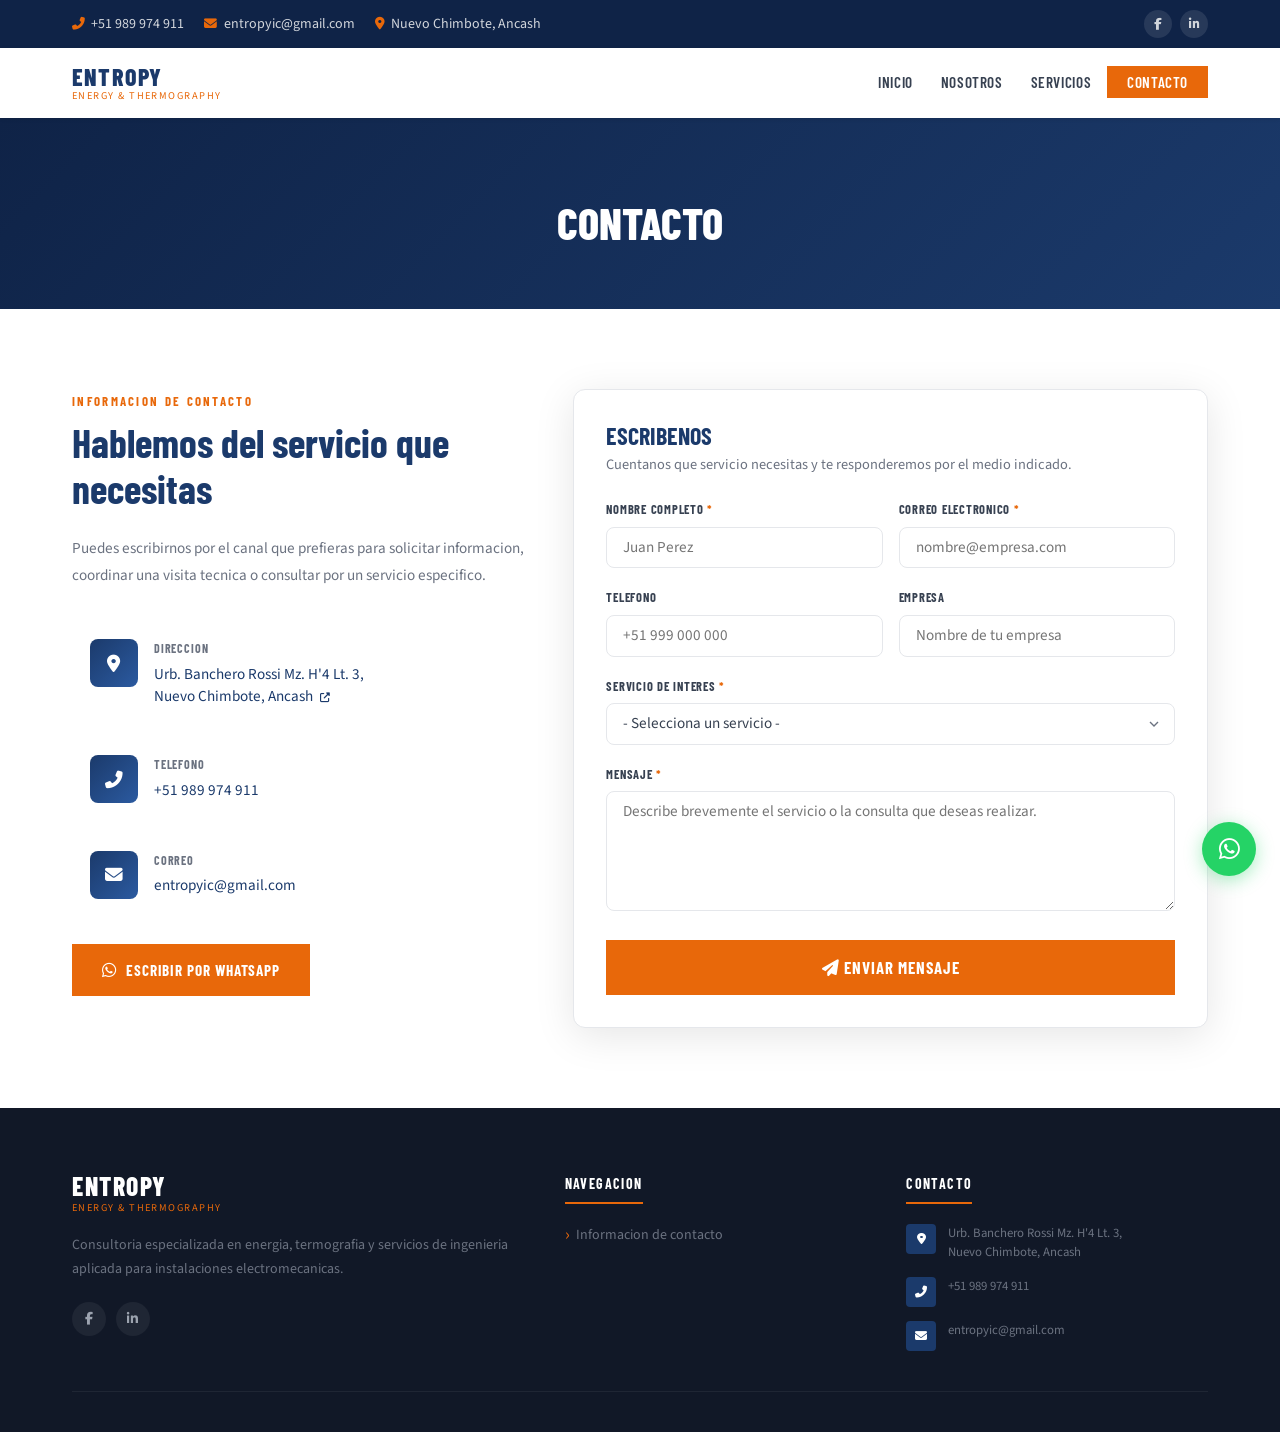
==== commit 0863fe6a: "changes 17-03" ====
--- a/contacto.html
+++ b/contacto.html
@@ -116,14 +116,7 @@
     <main>
       <section class="contact-hero" aria-labelledby="contact-title">
         <div class="container">
-          <span class="section__eyebrow section__eyebrow--gold"
-            >Estamos aqui para ayudarte</span
-          >
-          <h1 class="contact-hero__title" id="contact-title">Contactanos</h1>
-          <p class="contact-hero__subtitle">
-            Solicita informacion sobre termografia, energia, mantenimiento,
-            ploteos u otros servicios de ingenieria aplicada.
-          </p>
+          <h1 class="contact-hero__title" id="contact-title">Contacto</h1>
         </div>
       </section>
 
@@ -183,18 +176,6 @@
                   <div class="contact-info__label">Correo</div>
                   <div class="contact-info__value">
                     <a href="mailto:entropyic@gmail.com">entropyic@gmail.com</a>
-                  </div>
-                </div>
-              </div>
-
-              <div class="contact-info__card">
-                <div class="contact-info__icon">
-                  <i class="fas fa-clock"></i>
-                </div>
-                <div>
-                  <div class="contact-info__label">Horario</div>
-                  <div class="contact-info__value">
-                    Lun - Vie: 8:00 - 18:00 hrs<br />Sab: 9:00 - 13:00 hrs
                   </div>
                 </div>
               </div>
@@ -299,7 +280,9 @@
                       <option value="" disabled selected>
                         - Selecciona un servicio -
                       </option>
-                      <option value="termografia">Termografia infrarroja</option>
+                      <option value="termografia">
+                        Termografia infrarroja
+                      </option>
                       <option value="diagnostico-energetico">
                         Diagnostico energetico / eficiencia energetica
                       </option>
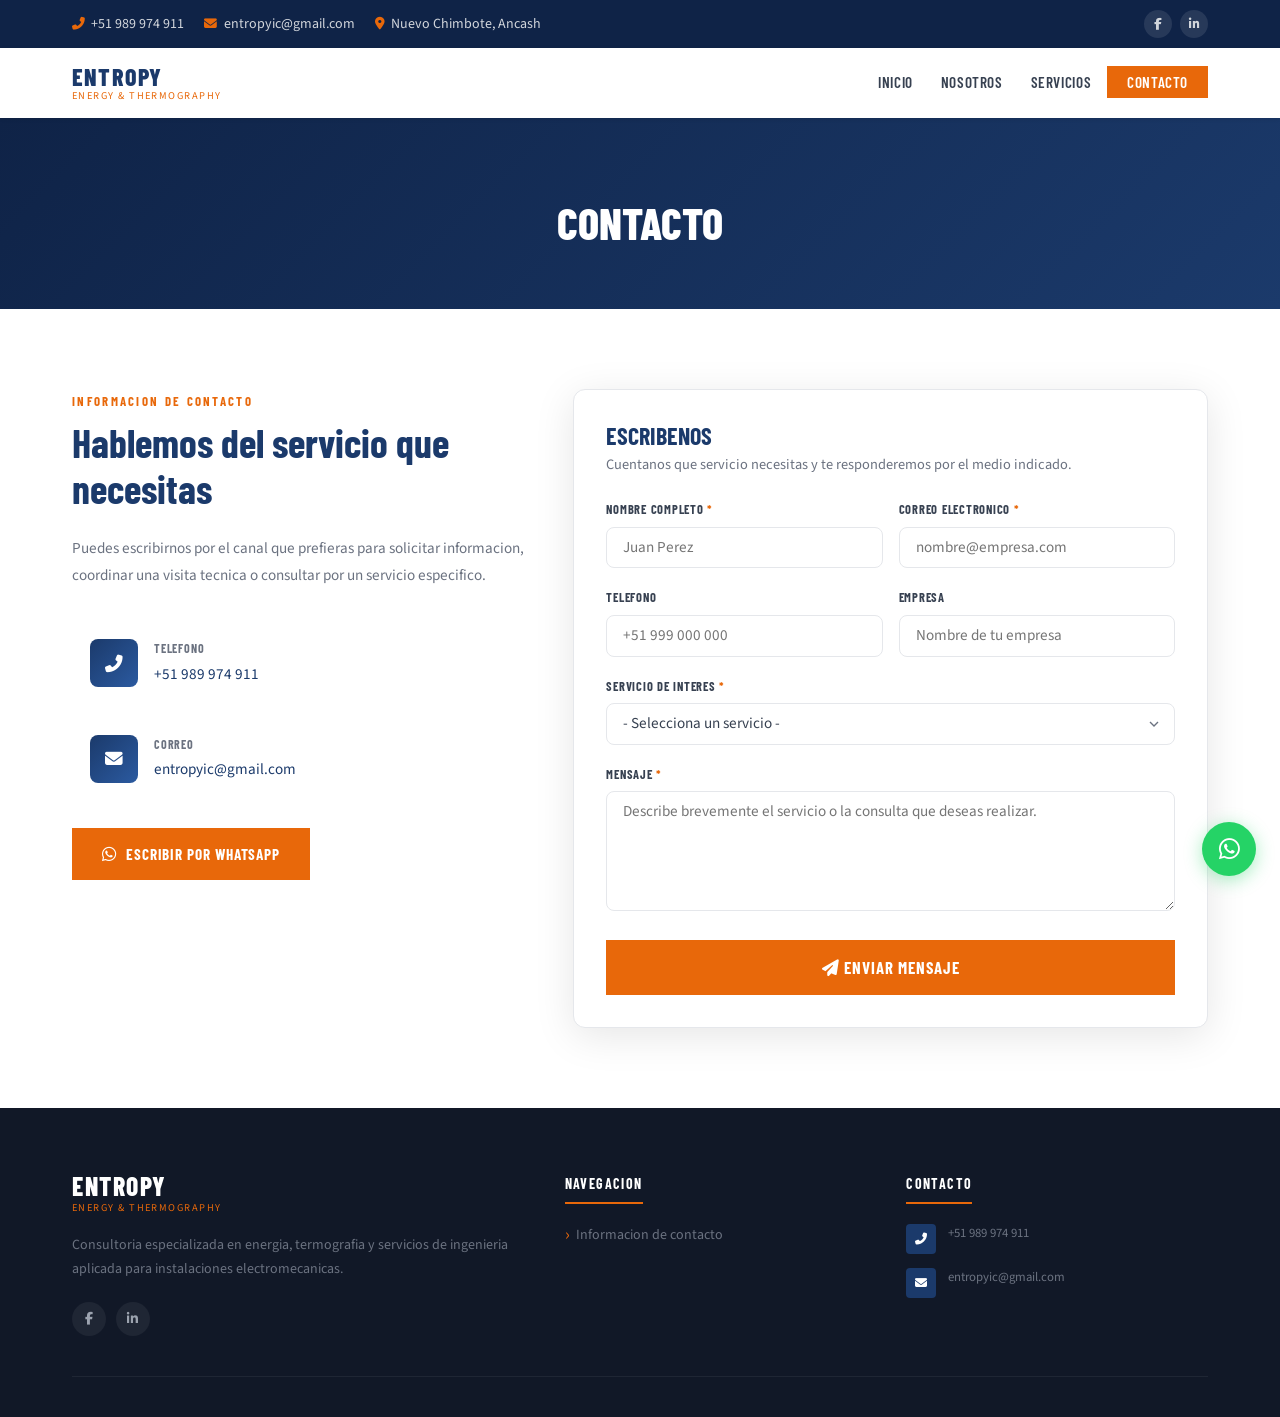
==== commit 5594814c: "changes 19-03" ====
--- a/contacto.html
+++ b/contacto.html
@@ -136,28 +136,6 @@
 
               <div class="contact-info__card">
                 <div class="contact-info__icon">
-                  <i class="fas fa-map-marker-alt"></i>
-                </div>
-                <div>
-                  <div class="contact-info__label">Direccion</div>
-                  <div class="contact-info__value">
-                    <a
-                      href="https://maps.google.com/?q=Nuevo+Chimbote+Ancash+Peru"
-                      target="_blank"
-                      rel="noopener"
-                    >
-                      Urb. Banchero Rossi Mz. H'4 Lt. 3,<br />Nuevo Chimbote,
-                      Ancash
-                      <i
-                        class="fas fa-external-link-alt contact-info__link-icon"
-                      ></i>
-                    </a>
-                  </div>
-                </div>
-              </div>
-
-              <div class="contact-info__card">
-                <div class="contact-info__icon">
                   <i class="fas fa-phone-alt"></i>
                 </div>
                 <div>
@@ -397,14 +375,6 @@
             <ul class="footer__contact-list">
               <li class="footer__contact-item">
                 <div class="footer__contact-icon">
-                  <i class="fas fa-map-marker-alt"></i>
-                </div>
-                <div class="footer__contact-text">
-                  Urb. Banchero Rossi Mz. H'4 Lt. 3,<br />Nuevo Chimbote, Ancash
-                </div>
-              </li>
-              <li class="footer__contact-item">
-                <div class="footer__contact-icon">
                   <i class="fas fa-phone-alt"></i>
                 </div>
                 <div class="footer__contact-text">
